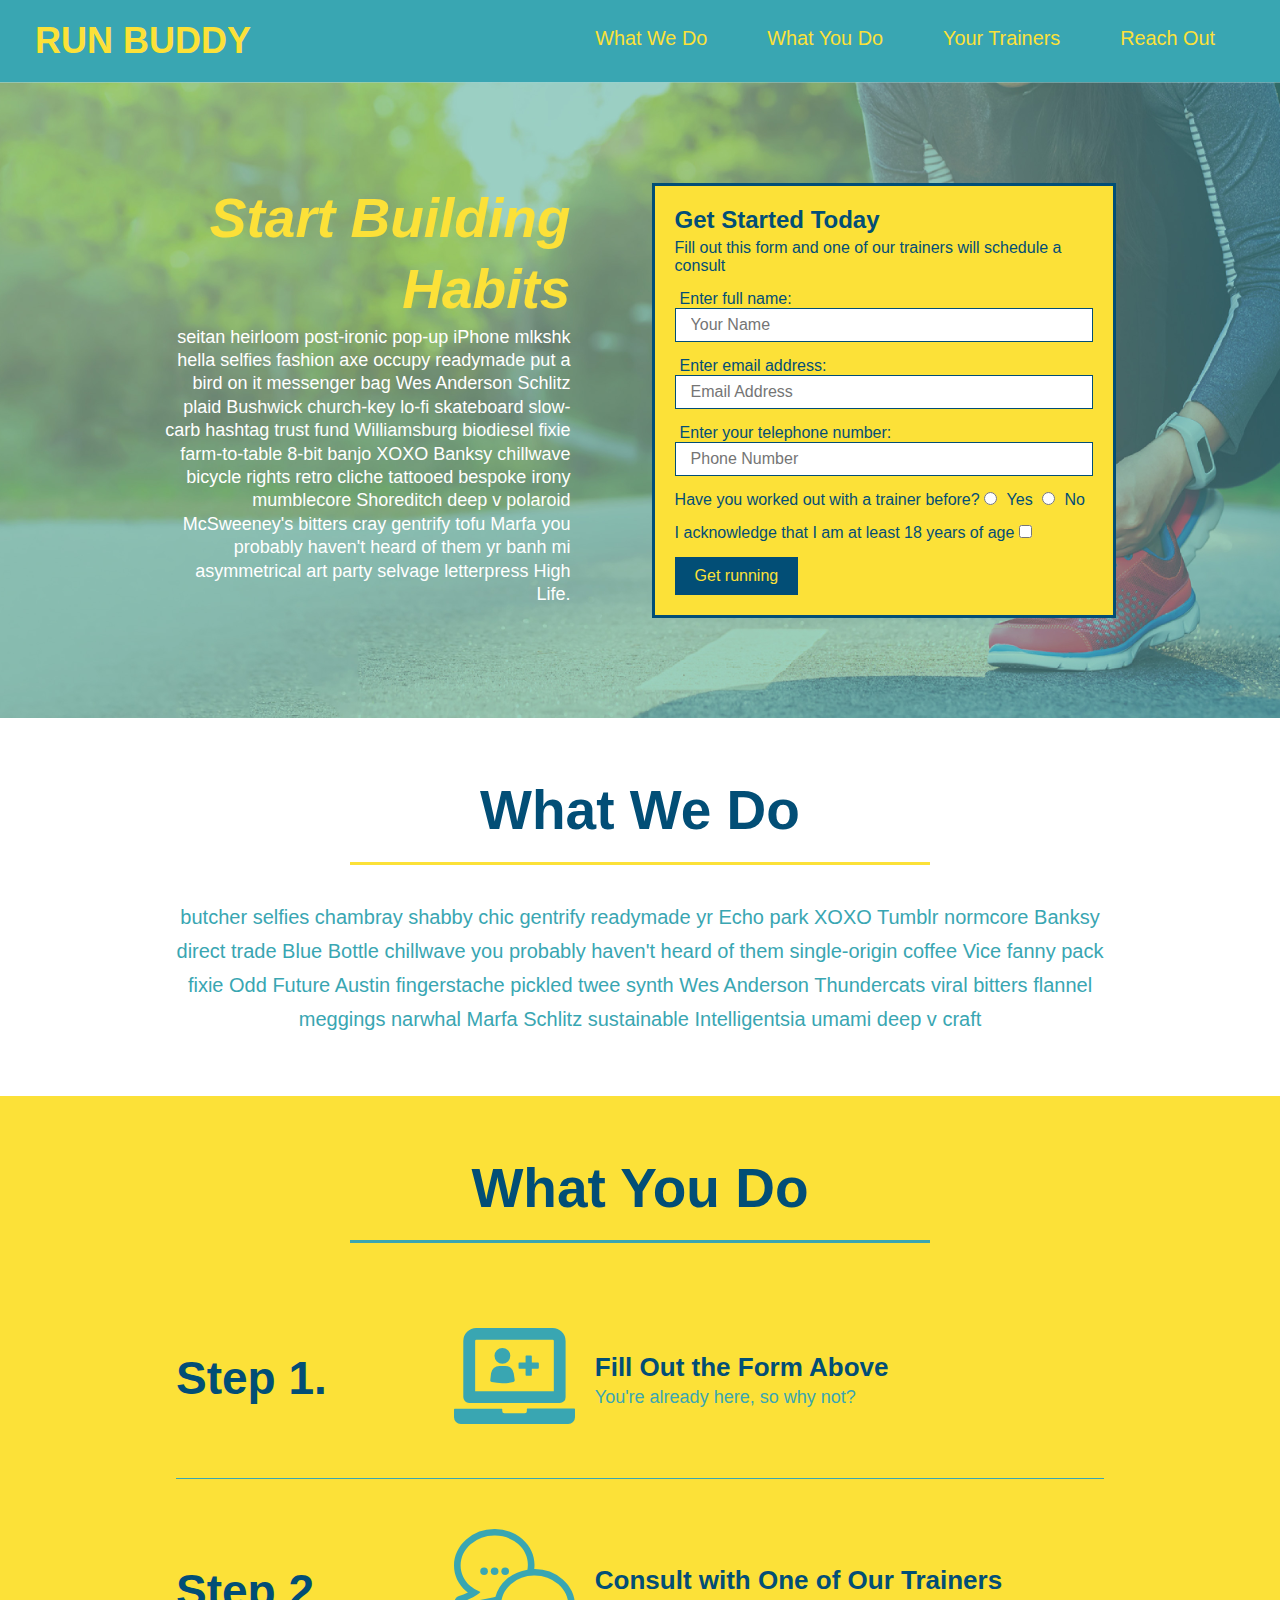
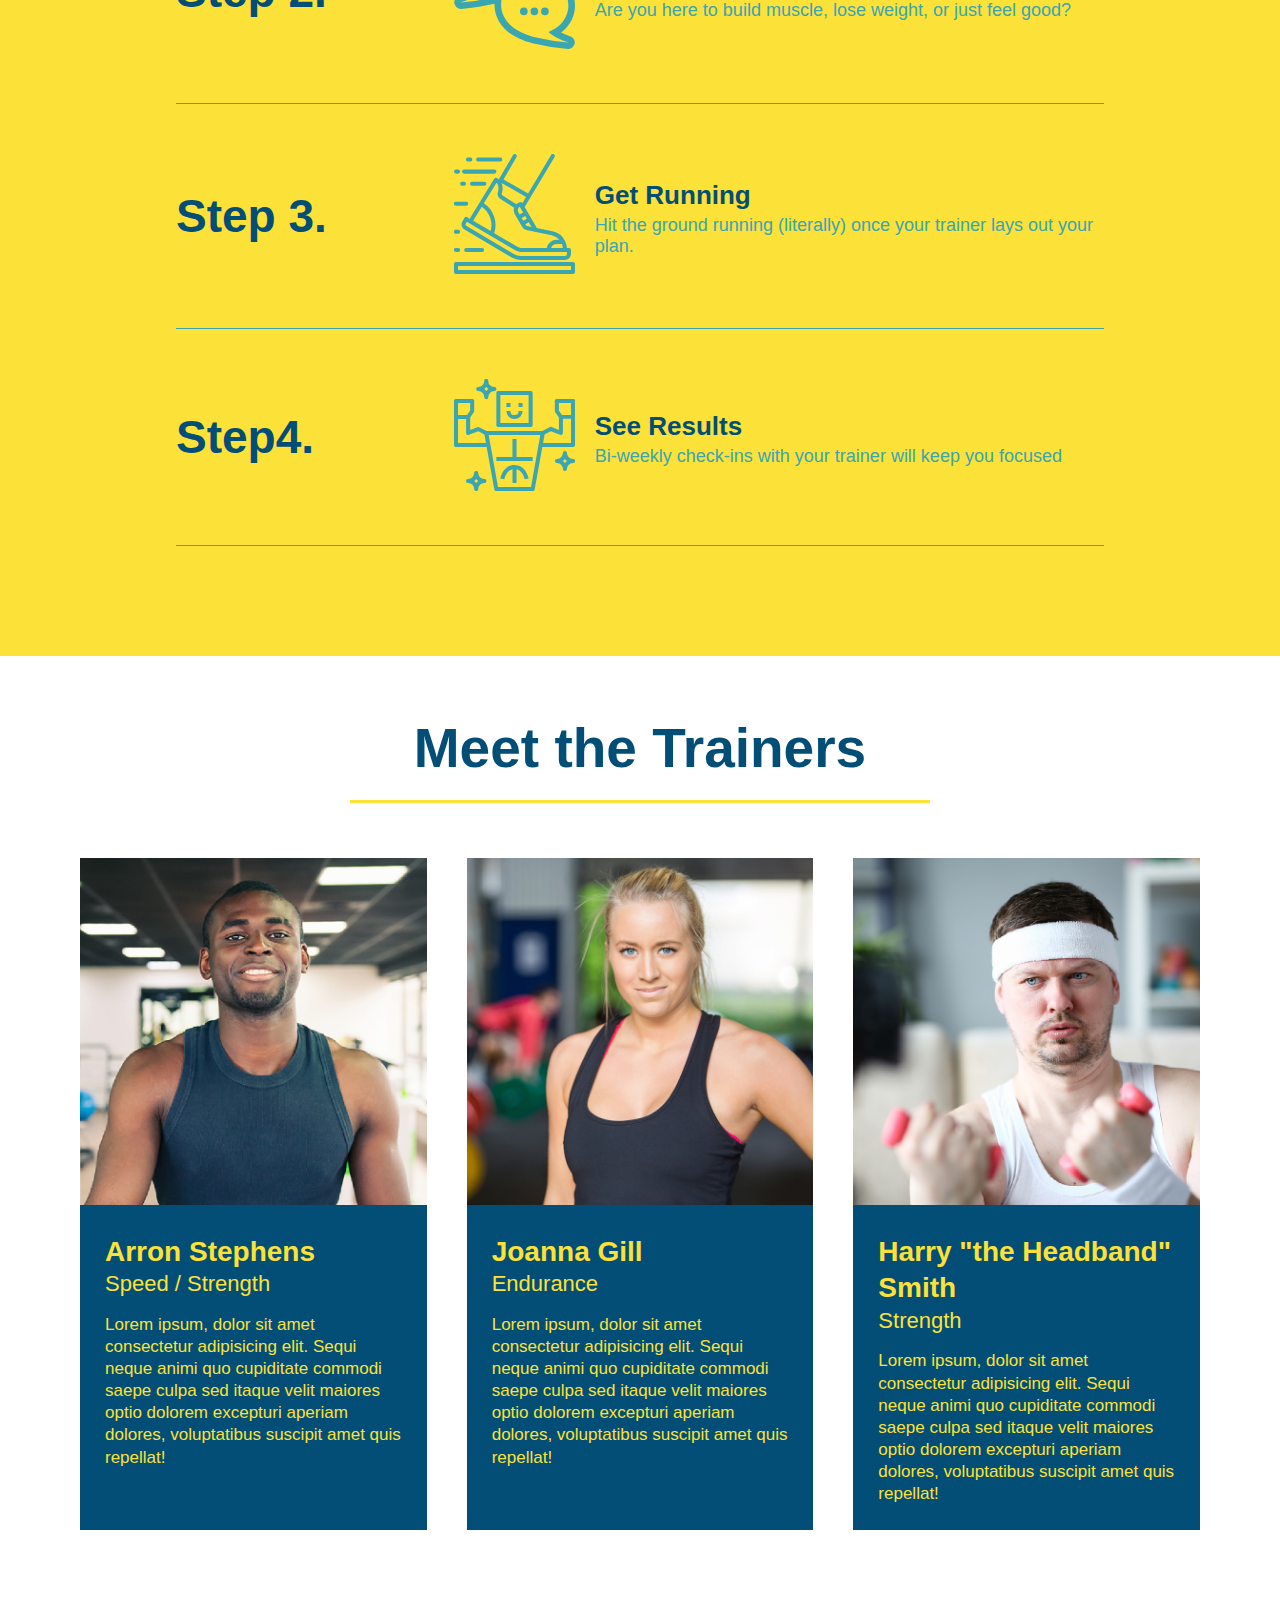
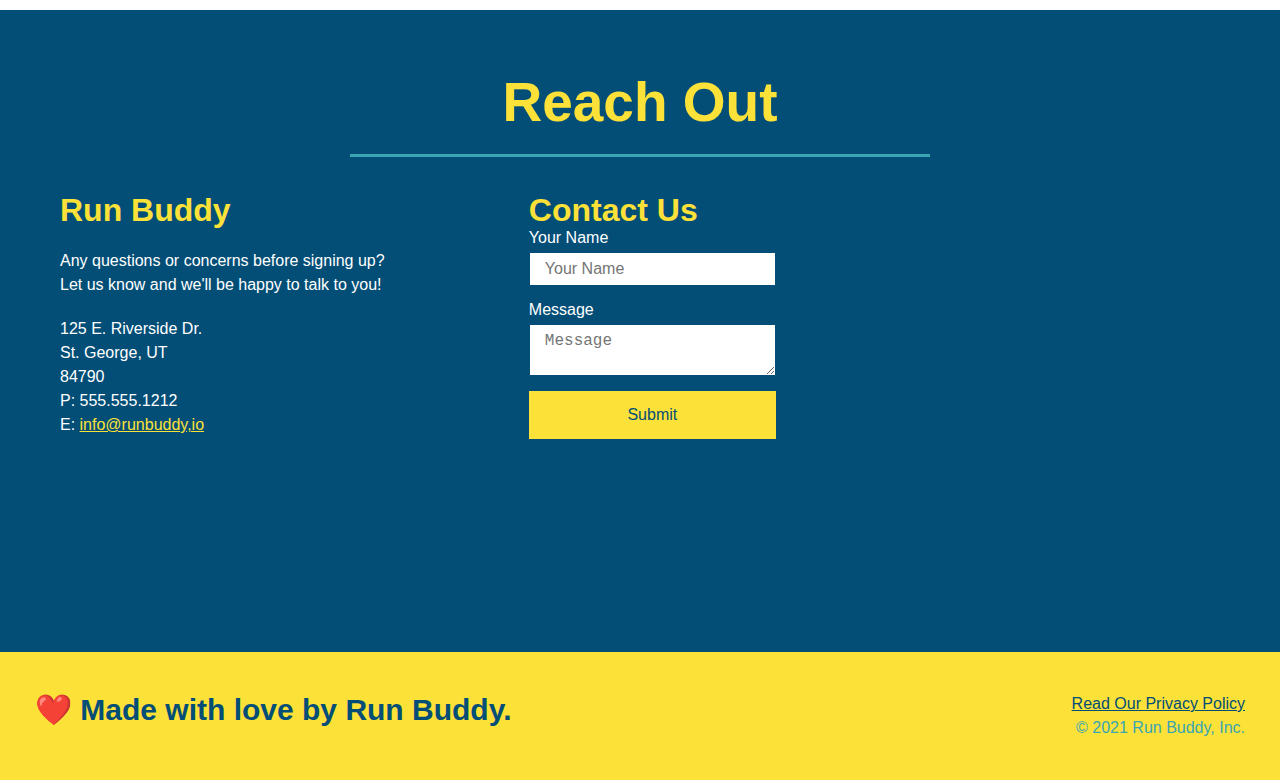
==== index.html @ 81861917 "revise css" ====
<!DOCTYPE html> 
<html lang="en">
  <head>
    <meta charset="UTF-8" />
    <title>Run Buddy</title>
    <link rel="stylesheet" href="./assets/css/style.css" />
  </head>
  <body>
    <!-- NAVIGATION -->
    <header>
      <h1>
        <a href="/">RUN BUDDY</a>
      </h1>
      <nav>
        <ul>
          <li>
            <a href="#what-we-do">What We Do</a>
          </li>
          <li>
            <a href="#what-you-do">What You Do</a>
          </li>
          <li>
            <a href="#your-trainers">Your Trainers</a>
          </li>
          <li>
            <a href="#reach-out">Reach Out</a>
          </li>
        </ul>
      </nav>
    </header>

    <!-- HERO/JUMBOTRON -->
    <section class="hero">
      <div class="hero-cta">
        <h2>Start Building Habits</h2>
        <p>
          seitan heirloom post-ironic pop-up iPhone mlkshk hella selfies fashion axe occupy readymade put a bird on it messenger
          bag Wes Anderson Schlitz plaid Bushwick church-key lo-fi skateboard slow-carb hashtag trust fund Williamsburg biodiesel
          fixie farm-to-table 8-bit banjo XOXO Banksy chillwave bicycle rights retro cliche tattooed bespoke irony mumblecore
          Shoreditch deep v polaroid McSweeney's bitters cray gentrify tofu Marfa you probably haven't heard of them yr banh mi
          asymmetrical art party selvage letterpress High Life.
        </p>
      </div>
      <div class="hero-form">
        <h3>Get Started Today</h3>
        <p>Fill out this form and one of our trainers will schedule a consult</p>
        <form>
          <label for="name">Enter full name:</label>
          <input type="text" placeholder="Your Name" name="name" id="name" class="form-input" />

          <label for="email">Enter email address:</label>
          <input type="email" placeholder="Email Address" name="email" id="email" class="form-input" />

          <label for="phone">Enter your telephone number:</label>
          <input type="tel" placeholder="Phone Number" name="phone" id="phone" class="form-input"/>
          <p>
            Have you worked out with a trainer before?
            <input type="radio" name="trainer-confirm" id="trainer-yes" />
            <label for="trainer-yes">Yes</label>

            <input type="radio" name="trainer-confirm" id="trainer-no" />
            <label for="trainer-no">No</label>
          </p>
          <p>
            I acknowledge that I am at least 18 years of age
            <input type="checkbox" name="age-confirm" id="checkbox" />
            <label for="checkbox"></label>
          </p>
          <button type="submit">
            Get running
          </button>
        </form>
      </div>
    </section>

    <!-- "WHAT WE DO" SECTION -->
    <section id="what-we-do" class="intro">
      <div class="flex-row">
        <h2 class="section-title primary-border">What We Do</h2>
      </div>
      <div class="flex-row">
        <p>
          butcher selfies chambray shabby chic gentrify readymade yr Echo park XOXO Tumblr normcore Banksy direct trade Blue Bottle chillwave you probably haven't heard of them single-origin coffee
          Vice fanny pack fixie Odd Future Austin fingerstache pickled twee synth Wes Anderson Thundercats viral bitters flannel
          meggings narwhal Marfa Schlitz sustainable Intelligentsia umami deep v craft
        </p>
      </div>  
    </section>

    <!-- "WHAT YOU DO" -->
    <section id="what-you-do" class="steps">
      <div class="flex-row">
        <h2 class="section-title secondary-border">What You Do</h2>
      </div>  
      <div class="step">
        <h3>Step 1.</h3>
        <div class="step-info">
          <div class="step-img">
            <img src="./assets/images/step-1.svg" alt="" />
          </div>
          <div class="step-text">
            <h4>Fill Out the Form Above</h4>
            <p>You're already here, so why not?</p>
          </div>
        </div>
      </div>
      <div class="step">
        <h3>Step 2.</h3>
        <div class="step-info">
          <div class="step-img">
            <img src="./assets/images/step-2.svg" alt="" />
          </div>
          <div class="step-text">
            <h4>Consult with One of Our Trainers</h4>
            <p>Are you here to build muscle, lose weight, or just feel good?</p>
          </div>
        </div>
      </div>
      <div class="step">
        <h3>Step 3.</h3>
        <div class="step-info">
          <div class="step-img">
            <img src="assets/images/step-3.svg" alt="" />
          </div>
          <div class="step-text">
            <h4>Get Running</h4>
            <p>Hit the ground running (literally) once your trainer lays out your plan.</p>
          </div>
        </div>
      </div>
      <div class="step">
        <h3>Step4.</h3>
        <div class="step-info">
          <div class="step-img">
            <img src="assets/images/step-4.svg" alt="" />
          </div>
          <div class="step-text">
            <h4>See Results</h4>
            <p>Bi-weekly check-ins with your trainer will keep you focused</p>
          </div>
        </div>
      </div>
    </section>

    <!-- "MEET THE TRAINERS" -->
    <section id="your-trainers">
      <div class="flex-row">
        <h2 class="section-title primary-border">Meet the Trainers</h2>
      </div>
      <div class="trainers">
        <!-- first trainer bio -->
        <article class="trainer">
          <img src="assets/images/trainer-1.jpg" alt="Arron Stephens in his workout clothes, ready to pump iron" />
          <div class="trainer-bio">
            <h3 class="trainer-name">Arron Stephens</h3>
            <h4 class="trainer-role">Speed / Strength</h4>
            <p>
              Lorem ipsum, dolor sit amet consectetur adipisicing elit. Sequi neque animi quo cupiditate commodi saepe culpa sed
              itaque velit maiores optio dolorem excepturi aperiam dolores, voluptatibus suscipit amet quis repellat!
            </p>
          </div>
        </article>
        <!-- second trainer bio -->
        <article class="trainer">
          <img src="./assets/images/trainer-2.jpg" alt="Joanna Gill cooling off after a workout" />
          <div class="trainer-bio">
            <h3 class="trainer-name">Joanna Gill</h3>
            <h4 class="trainer-role">Endurance</h4>
            <p>
              Lorem ipsum, dolor sit amet consectetur adipisicing elit. Sequi neque animi quo cupiditate commodi saepe culpa sed
              itaque velit maiores optio dolorem excepturi aperiam dolores, voluptatibus suscipit amet quis repellat!
            </p>
          </div>
        </article>
        
        <!-- third trainer bio -->
        <article class="trainer">
          <img src="./assets/images/trainer-3.jpg"
            alt="Harry Smith wearing a headband and lifting comically small pink weights" />
          <div class="trainer-bio">
            <h3 class="trainer-name">Harry "the Headband" Smith</h3>
            <h4 class="trainer-role">Strength</h4>
            <p>
              Lorem ipsum, dolor sit amet consectetur adipisicing elit. Sequi neque animi quo cupiditate commodi saepe culpa sed
              itaque velit maiores optio dolorem excepturi aperiam dolores, voluptatibus suscipit amet quis repellat!
            </p>
          </div>
        </article>
      </div>
    </section>

    <!-- "REACH OUT" SECTION -->
    <section id="reach-out" class="contact">
      <div class="flex-row">
        <h2 class="section-title secondary-border">Reach Out</h2>
      </div>  
      <div class="contact-info">
        <div>
          <h3>Run Buddy</h3>
          <p>Any questions or concerns before signing up?
            <br />
            Let us know and we'll be happy to talk to you!
          </p>

          <address>
            125 E. Riverside Dr. <br />
            St. George, UT <br />
            84790 <br />
            P: 555.555.1212 <br />
            E: <a href="mailto:info@runbuddy.io">info@runbuddy,io</a>
          </address>
        </div>

        <div class="contact-form">
          <h3>Contact Us</h3>
          <form>
            <label for="contact-name">Your Name</label>
            <input type="text" id="contact-name" placeholder="Your Name" />
            <label for="contact-message">Message</label>
            <textarea type="textarea" id="contact-message" placeholder="Message"></textarea>
            <button type="submit">Submit</button>
          </form>
        </div>
        
        <iframe
          src="https://www.google.com/maps/embed?pb=!1m18!1m12!1m3!1d3182.9693590097627!2d-113.58291508464477!3d37.08203665948353!2m3!1f0!2f0!3f0!3m2!1i1024!2i768!4f13.1!3m3!1m2!1s0x80ca4536e88fb679%3A0x50804f4117b04d37!2sRiverside%20Automotive%20Repair!5e0!3m2!1sen!2sus!4v1629265043016!5m2!1sen!2sus"
          frameborder="0" style="border:0;" allowfullscreen>
        </iframe>
      </div>
    </section>

    <!-- FOOTER -->
    <footer>
      <h2>❤️ Made with love by Run Buddy.</h2>
      <div>
        <a href="#">Read Our Privacy Policy</a><br />
        &copy; 2021 Run Buddy, Inc.
      </div>
    </footer>
  </body>
</html>
---- assets/css/style.css ----
* {
  margin: 0;
  padding: 0;
  box-sizing: border-box;
}

body {
  font-family: Helvetica, Arial, sans-serif;
  color: #39a6b2;
} 

header {
  padding: 20px 35px;
  background-color: #39a6b2;
  display: flex;
  justify-content: space-between;
  flex-wrap: wrap;
}

header h1 {
  font-weight: bold;
  font-size: 36px;
  color: #fce138;
  margin: 0;
}

header a {
  color: #fce138;
  text-decoration: none;
}

header nav {
  margin: 7px 0;
}

header nav ul {
  display: flex;
  flex-wrap: wrap;
  justify-content: space-between;
  align-items: center;
  list-style: none;
}

header nav ul li a {
  margin: 0 30px;
  font-weight: lighter;
  font-size: 1.55vw;
}

footer {
  background: #fce138;
  width: 100%;
  padding: 40px 35px;
  display: flex;
  justify-content: space-between;
  flex-wrap: wrap;
}

footer h2 {
  color: #024e76;
  font-size: 30px;
  margin: 0;
}

footer div {
  line-height: 1.5;
  text-align: right;
}

footer a {
  color: #024e76;
}

section {
  padding: 60px;
}

.hero {
  background-image: url("../images/hero-bg.jpg");
  background-size: cover;
  background-position: center;
  display: flex;
  justify-content: center;
  flex-wrap: wrap;
}

.hero-cta {
  width: 35%;
  text-align: right;
  margin: 3.5%;
  color: #fff;
  font-size: 18px;
  line-height: 1.3;
}

.hero-cta h2 {
  font-style: italic;
  font-size: 55px;
  color: #fce138;
}

.hero-form {
  background-color: #fce138;
  padding: 20px;
  color: #024e76;
  border-style: solid;
  border-width: 3px;
  border-color: #024e76;
  width: 40%;
  margin: 3.5%;
}

.hero-form h3 {
  font-size: 24px;
  margin: 0;
}

.hero-form p {
  margin: 5px 0 15px 0;
}

.form-input {
  border: 1px solid #024e76;
  display: block;
  padding: 7px 15px;
  font-size: 16px;
  color: #024e76;
  width: 100%;
  margin-bottom: 15px;
}

.hero-form label {
  margin: 0 5px;
}

.hero-form button {
  color: #fce138;
  background-color: #024e76;
  border: none;
  padding: 10px 20px;
  font-size: 16px;
}

.steps {
  background: #fce138;
}

.step {
  margin: 50px auto;
  padding-bottom: 50px;
  width: 80%;
  border-bottom: 1px solid #39a6b2;
  display: flex;
  flex-wrap: wrap;
  align-items: center;
  justify-content: space-between;
}
.section-title {
  font-size: 55px;
  color: #024e76;
  border-bottom: 3px solid;
  padding-bottom: 20px;
  text-align: center;
  margin: 0 auto 35px auto;
  width: 50%;
}

.primary-border {
  border-color: #fce138;
}

.secondary-border {
  border-color: #39a6b2;
}

.intro p {
  line-height: 1.7;
  color: #39a6b2;
  width: 80%;
  margin: 0 auto;
  font-size: 20px;
  text-align: center;
}

.step h3 {
  color: #024e76;
  font-size: 46px;
  flex: 1 30%;
}

.step-info {
  flex: 2 70%;
  display: flex;
  flex-wrap: wrap;
  align-items: center;
}

.step-img {
  flex: 1 12%;
  margin-right: 20px;
}

.step-img img {
  max-width: 100%;
}

.step-text {
  flex: 12;
}

.step-text p {
  color: #39a6b2;
  font-size: 18px;
}

.step-text h4 {
  font-size: 26px;
  line-height: 1.5;
  color: #024e76;
}

.trainer {
  margin: 20px;
  background: #024e76;
  color: #fce138;
  flex: 1;
}

.trainer img {
  width: 100%;
}

.trainer-bio {
  padding: 25px;
  line-height: 1.3;
}

.text-left {
  text-align: left;
}

.text-right {
  text-align: right;
}

.trainer-bio h3 {
  font-size: 28px;
}

.trainer-bio h4 {
  font-weight: lighter;
  font-size: 22px;
  margin-bottom: 15px;
}

.trainer-bio p {
  font-size: 17px;
}

.contact {
  background: #024e76;  
}

.contact h2 {
  color: #fce138;
}

.contact-info {
  display: flex;
  justify-content: space-between;
  flex-wrap: wrap;
}

.contact-info iframe {
  height: 400px;
}

.contact-info div {
  color: white;
}

.contact-info h3 {
  color: #fce138;
  font-size: 32px;
}

.contact-info p, .contact-info address {
  margin: 20px 0;
  line-height: 1.5;
  font-size: 16px;
  font-style: normal;
}

.contact-info a {
  color: #fce138;
}

.contact-form input, .contact-form textarea {
  border: 1px solid #024e76;
  display: block;
  padding: 7px 15px;
  font-size: 16px;
  color: #024e76;
  width: 100%;
  margin-bottom: 15px;
  margin-top: 5px;
}

.contact-form button {
  width: 100%;
  border: none;
  background: #fce138;
  color: #024e76;
  text-align: center;
  padding: 15px 0;
  font-size: 16px;
}

.flex-row {
  display: flex;
}

.trainers {
  width: 100%;
  margin: 0 auto;
  display: flex;
  flex-wrap: wrap;
  justify-content: space-around;
}
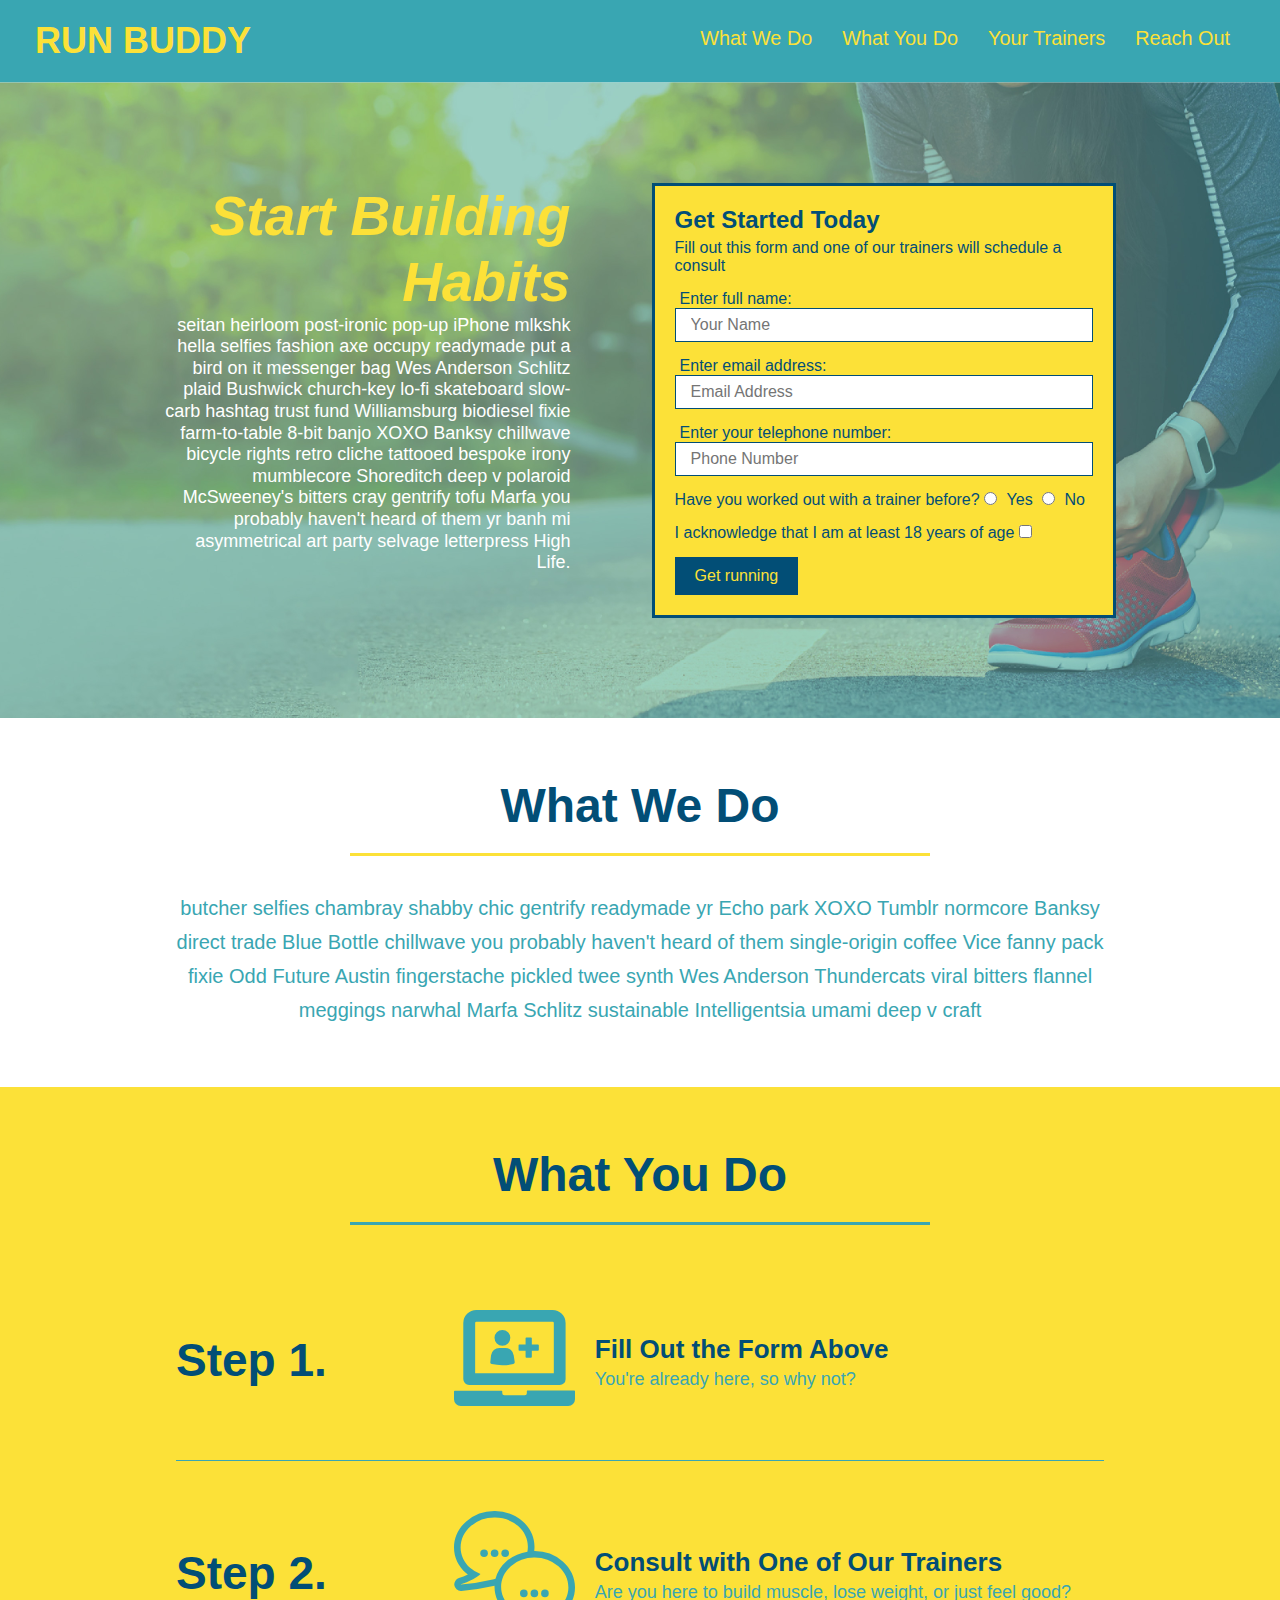
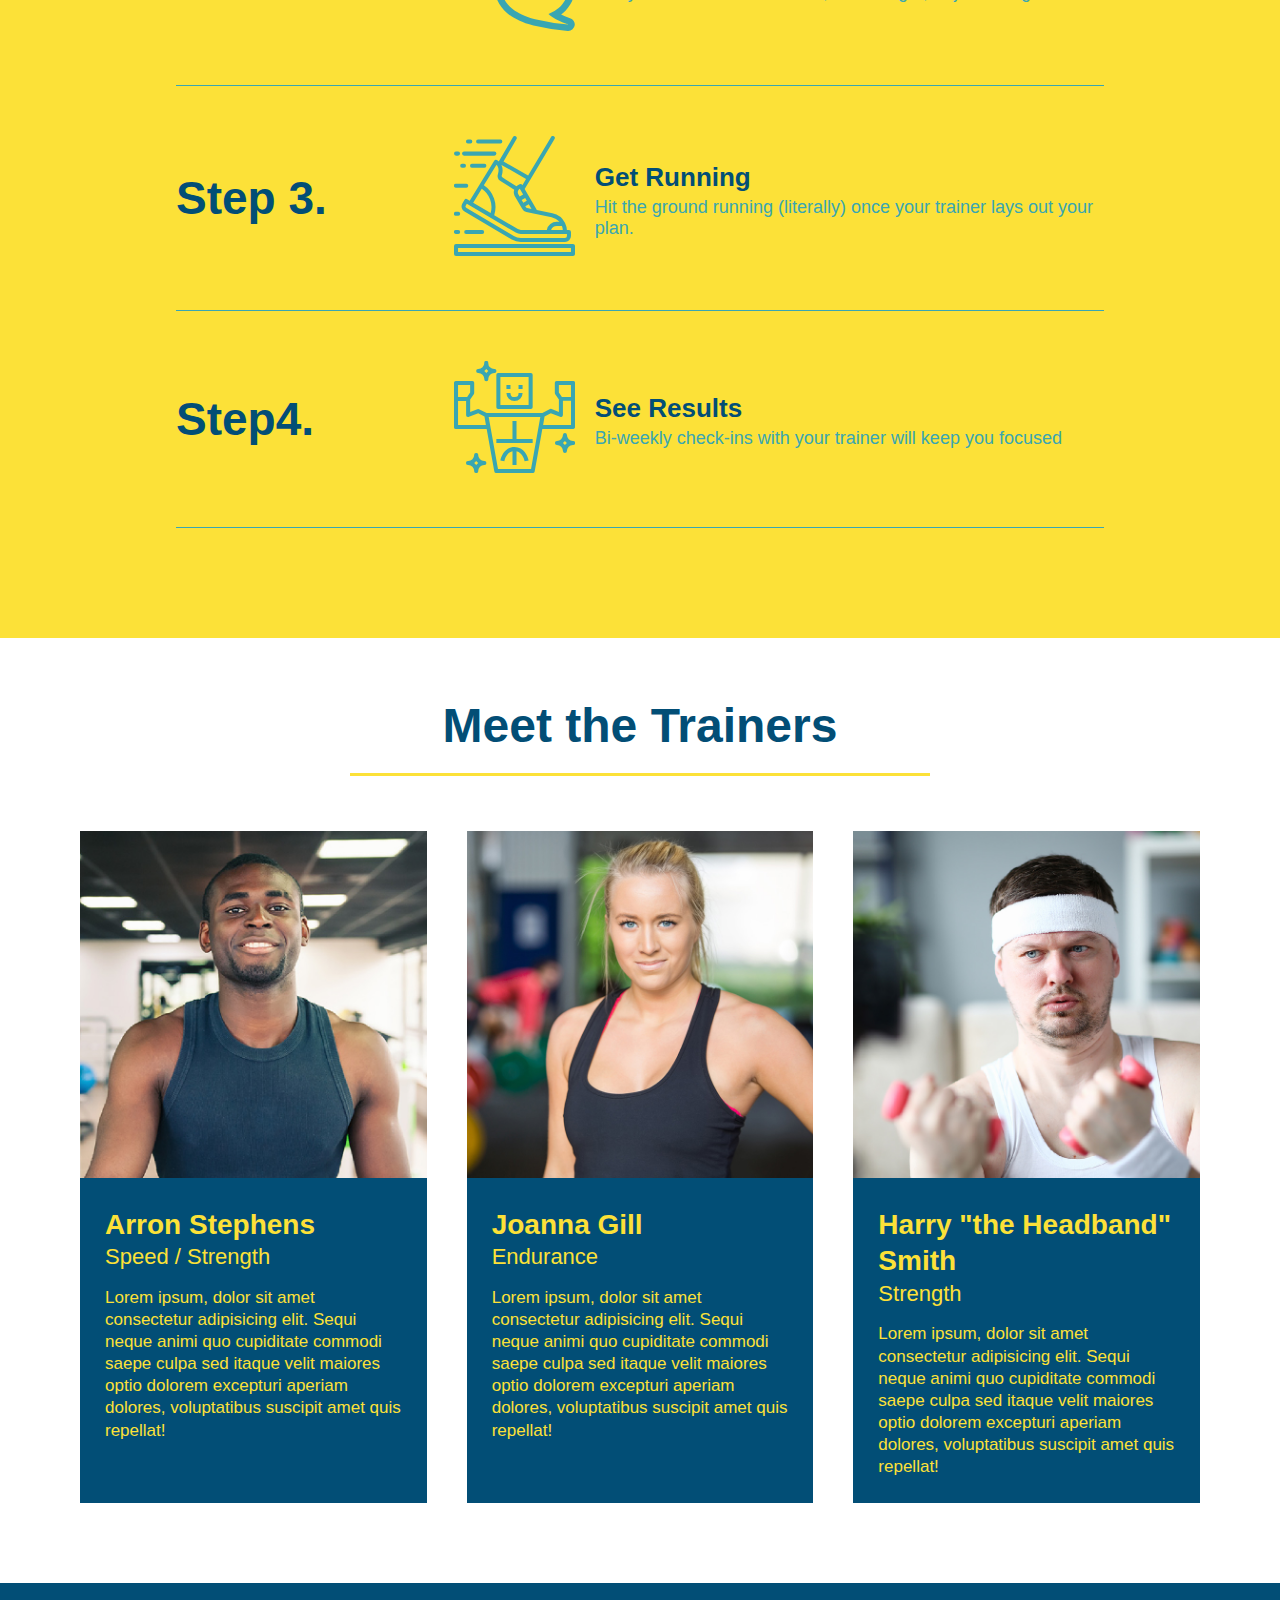
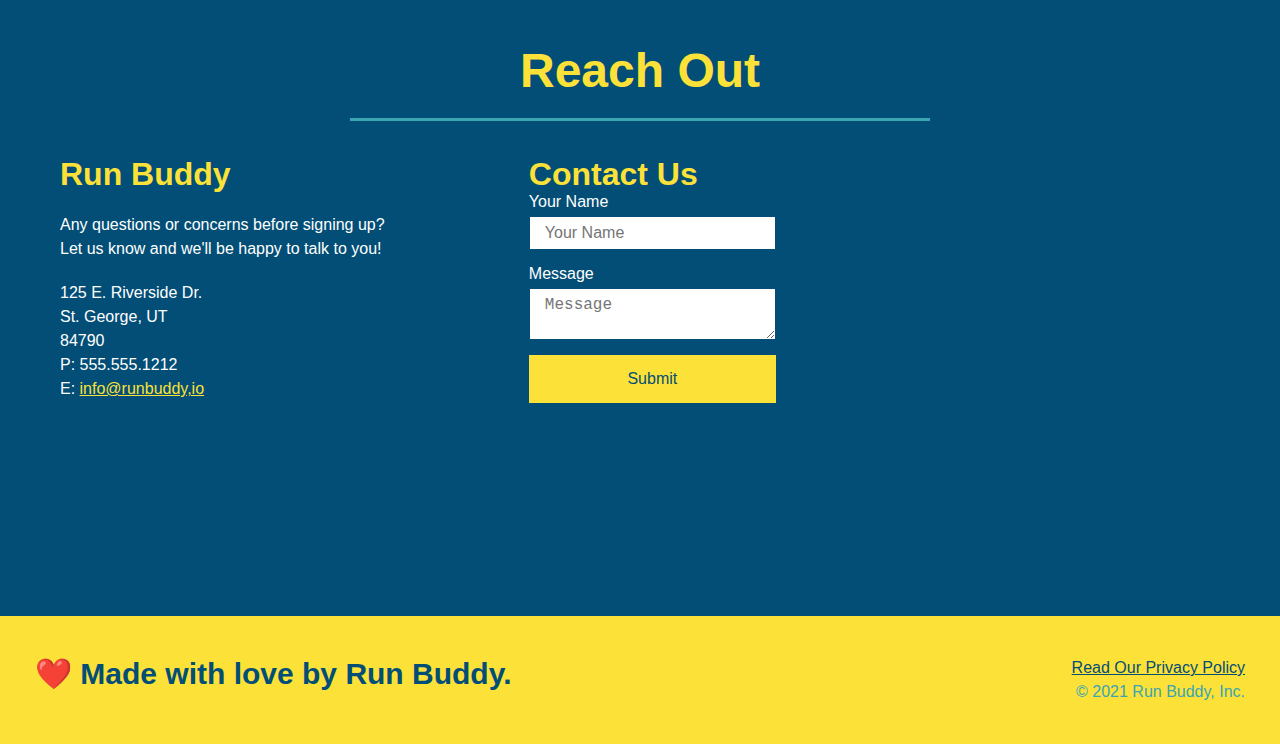
==== commit 9186d502: "start media queries" ====
--- a/index.html
+++ b/index.html
@@ -1,7 +1,7 @@
 <!DOCTYPE html> 
 <html lang="en">
   <head>
-    <meta charset="UTF-8" />
+    <meta charset="UTF-8" name="viewport" content="width=device-width, initial-scale=1.0" />
     <title>Run Buddy</title>
     <link rel="stylesheet" href="./assets/css/style.css" />
   </head>
--- a/assets/css/style.css
+++ b/assets/css/style.css
@@ -42,7 +42,7 @@
 }
 
 header nav ul li a {
-  margin: 0 30px;
+  padding: 10px 15px;
   font-weight: lighter;
   font-size: 1.55vw;
 }
@@ -82,6 +82,7 @@
   display: flex;
   justify-content: center;
   flex-wrap: wrap;
+  align-items: flex-start;
 }
 
 .hero-cta {
@@ -90,7 +91,7 @@
   margin: 3.5%;
   color: #fff;
   font-size: 18px;
-  line-height: 1.3;
+  line-height: 1.2;
 }
 
 .hero-cta h2 {
@@ -156,7 +157,7 @@
   justify-content: space-between;
 }
 .section-title {
-  font-size: 55px;
+  font-size: 48px;
   color: #024e76;
   border-bottom: 3px solid;
   padding-bottom: 20px;
@@ -326,4 +327,17 @@
   display: flex;
   flex-wrap: wrap;
   justify-content: space-around;
+}
+
+/* media query for smaller desktop screens and smaller */
+@media screen and (max-width: 980px) {
+  
+}
+
+@media screen and (max-width: 768px) {
+  
+}
+
+@media screen and (max-width: 575px) {
+  
 }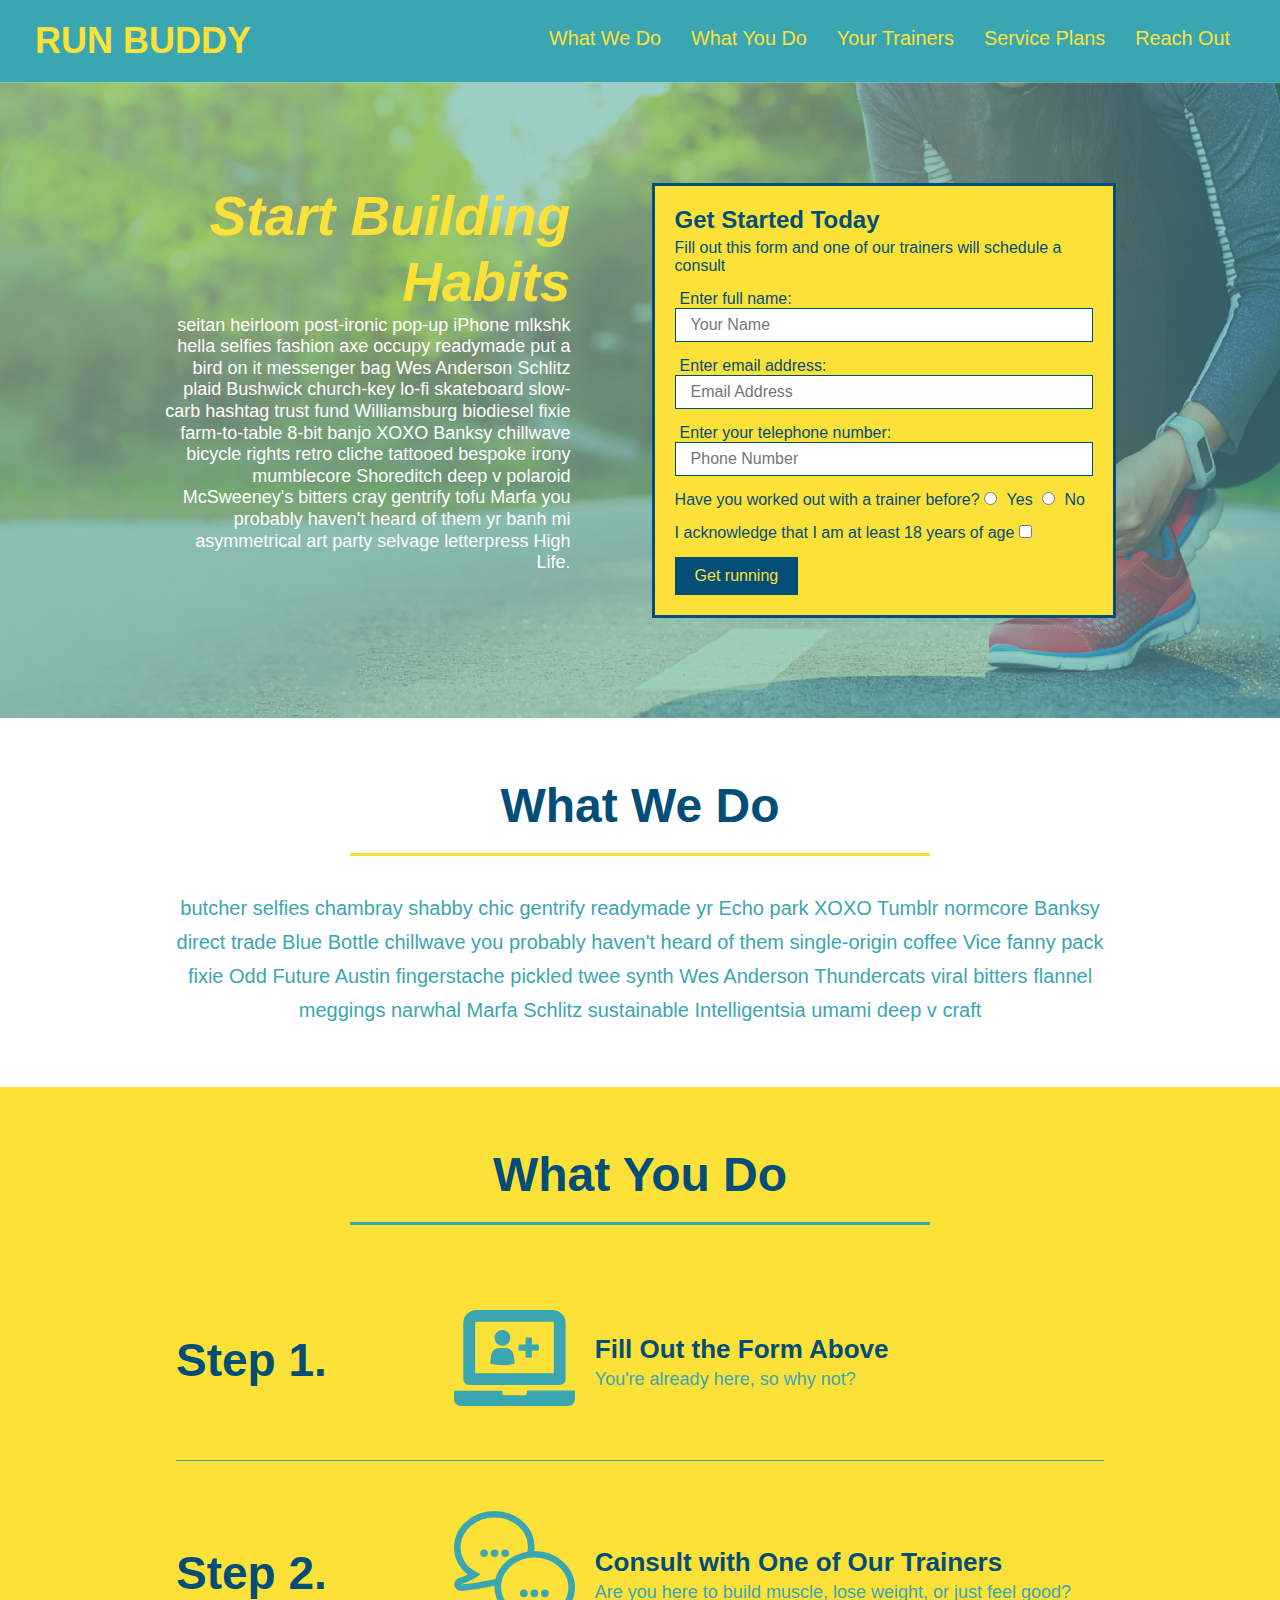
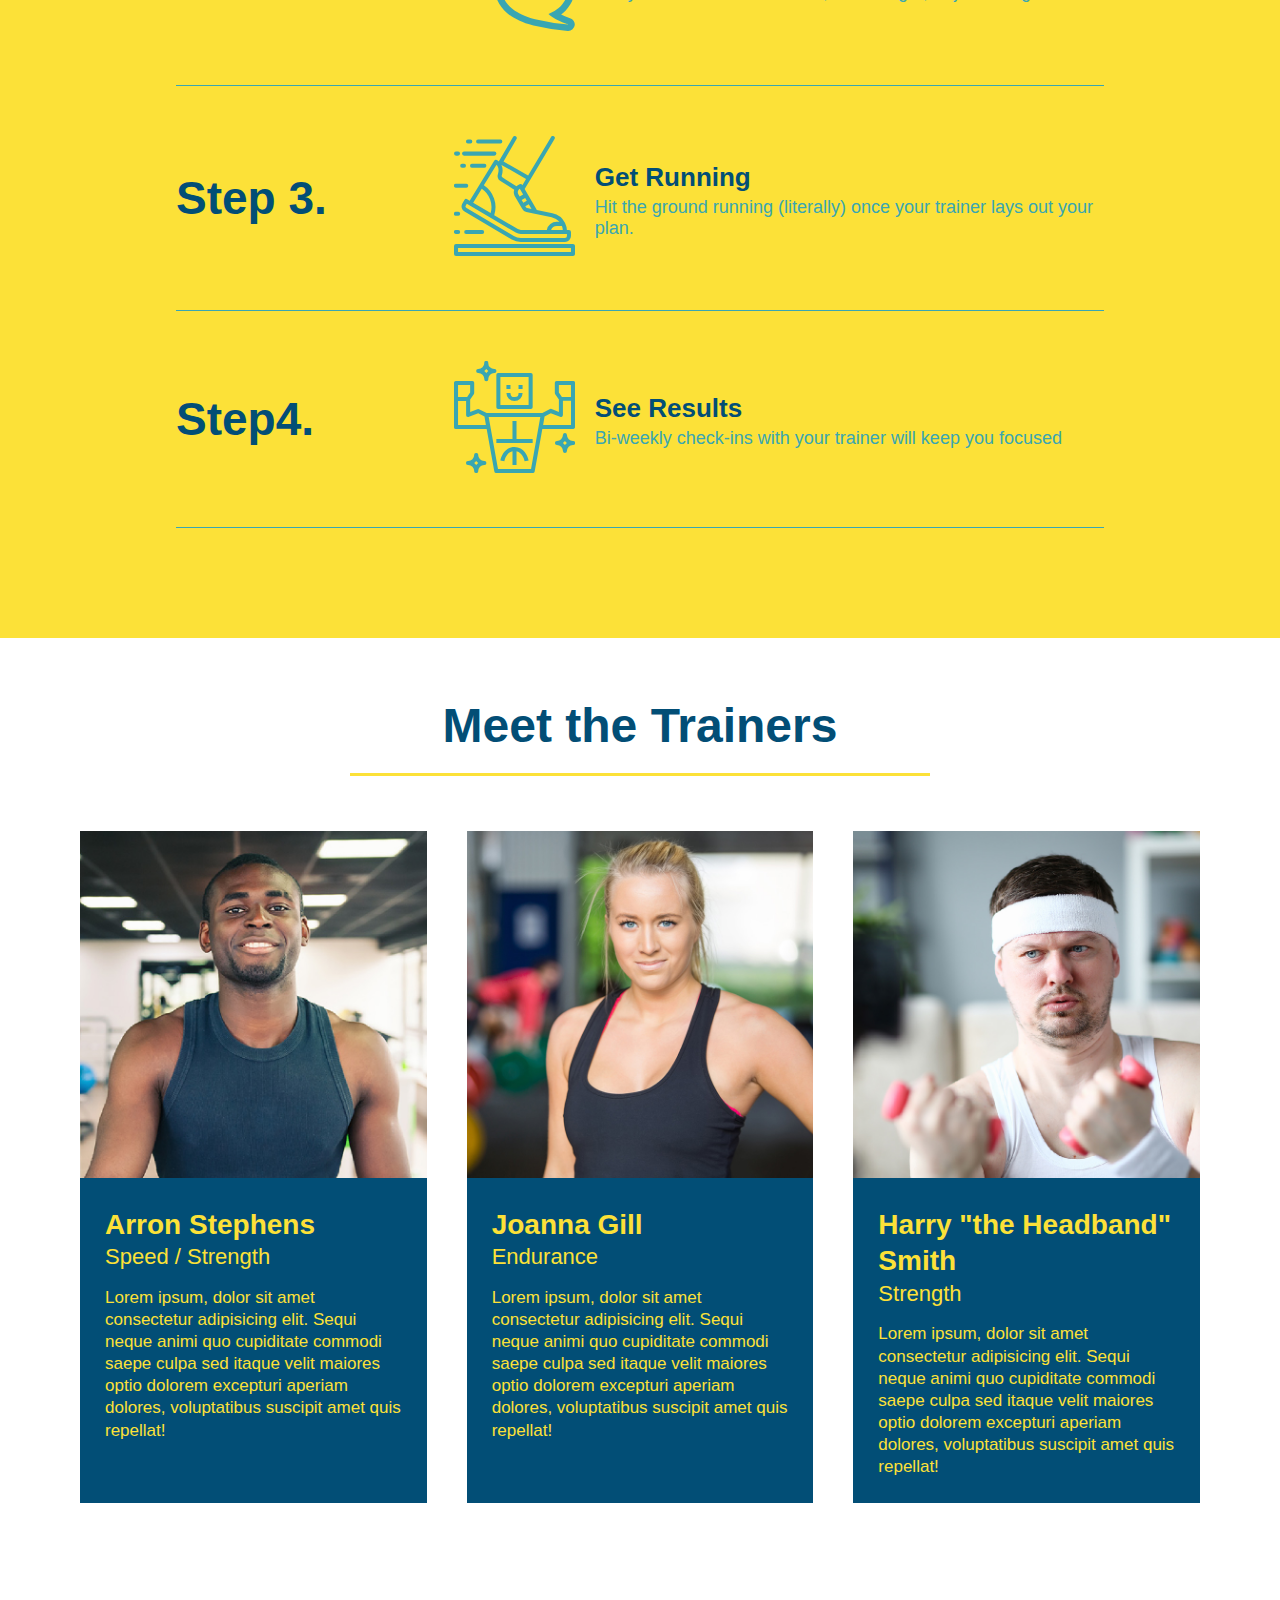
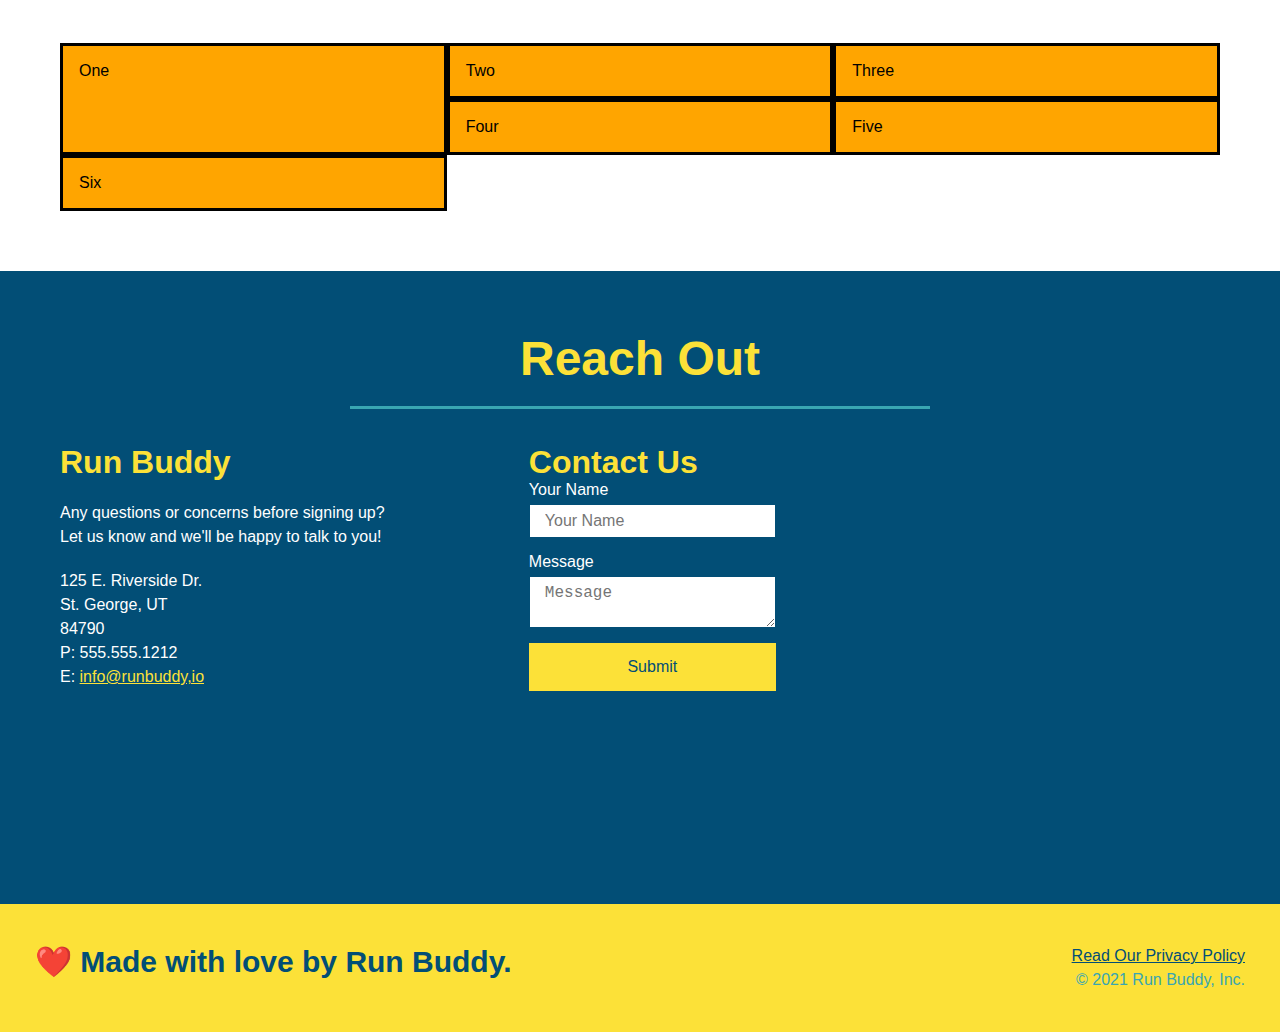
==== commit 29f02612: "example grid" ====
--- a/index.html
+++ b/index.html
@@ -23,6 +23,9 @@
             <a href="#your-trainers">Your Trainers</a>
           </li>
           <li>
+            <a href="#service=plans">Service Plans</a>
+          </li>
+          <li>
             <a href="#reach-out">Reach Out</a>
           </li>
         </ul>
@@ -189,6 +192,18 @@
       </div>
     </section>
 
+    <!-- "SERVICES" SECTION -->
+    <section id="service-plans" class="services">
+      <div class="service-grid-container">
+        <div class="service-grid-item box1">One</div>
+        <div class="service-grid-item box2">Two</div>
+        <div class="service-grid-item box3">Three</div>
+        <div class="service-grid-item box4">Four</div>
+        <div class="service-grid-item box5">Five</div>
+        <div class="service-grid-item box6">Six</div>
+      </div>
+    </section>
+
     <!-- "REACH OUT" SECTION -->
     <section id="reach-out" class="contact">
       <div class="flex-row">
--- a/assets/css/style.css
+++ b/assets/css/style.css
@@ -329,15 +329,130 @@
   justify-content: space-around;
 }
 
+.service-grid-container {
+  display: grid;
+  grid-template-columns: 1fr 1fr 1fr;
+  grid-template-rows: 1 fr 1fr;
+}
+
+.service-grid-item {
+  padding: 1em;
+  background-color: orange;
+  border: solid;
+  color: black;
+}
+
+.box1 {
+  grid-column-start: 1;
+  grid-column-end: 2;
+  grid-row-start: 1;
+  grid-row-end: 3;
+}
+
+
+
 /* media query for smaller desktop screens and smaller */
 @media screen and (max-width: 980px) {
-  
+  header {
+    padding-bottom: 0;
+    justify-content: center;
+  }
+
+  header h1 {
+    width: 100%;
+    text-align: center;
+  }
+
+  header nav ul {
+    margin-top: 20px;
+    width: 100%;
+    justify-content: center;
+  }
+
+  header nav ul li a {
+    font-size: 20px;
+  }
+
+  footer h2, footer div {
+    text-align: center;
+    width: 100%;
+  }
+
+  .hero-cta, .hero-form {
+    width: 100%;
+  }
+
+  .hero-cta {
+    text-align: center;
+  }
+
+  .section-title {
+    width: 80%;
+  }
+
+  .trainer {
+    flex: 0 70%;
+  }
+
+  .contact-info iframe {
+    flex: 1 100%;
+  }
 }
 
 @media screen and (max-width: 768px) {
-  
+  section {
+    padding: 30px 15px;
+  }
+
+  .step h3 {
+    flex: 1 100%;
+    text-align: center;
+  }
+
+  .step-info {
+    flex: 2 100%;
+    text-align: center;
+    justify-content: center;
+  }
+
+  .step-img {
+    flex: 0 32%;
+    margin-right: 0;
+    margin-top: 15px;
+    margin-bottom: 15px;
+  }
+
+  .step-text {
+    flex: 100%;
+  }
 }
 
 @media screen and (max-width: 575px) {
-  
+  .hero-form button {
+    width: 100%;
+  }
+
+  .section-title {
+    width: 95%;
+  }
+
+  .intro p {
+    width: 100%;
+  }
+
+  .trainer {
+    flex: 0 100%;
+  }
+
+  .contact-info {
+    text-align: center;
+  }
+
+  .contact-info > * {
+    flex: 0 100%;
+  }
+
+  .contact-form {
+    order: 3;
+  }
 }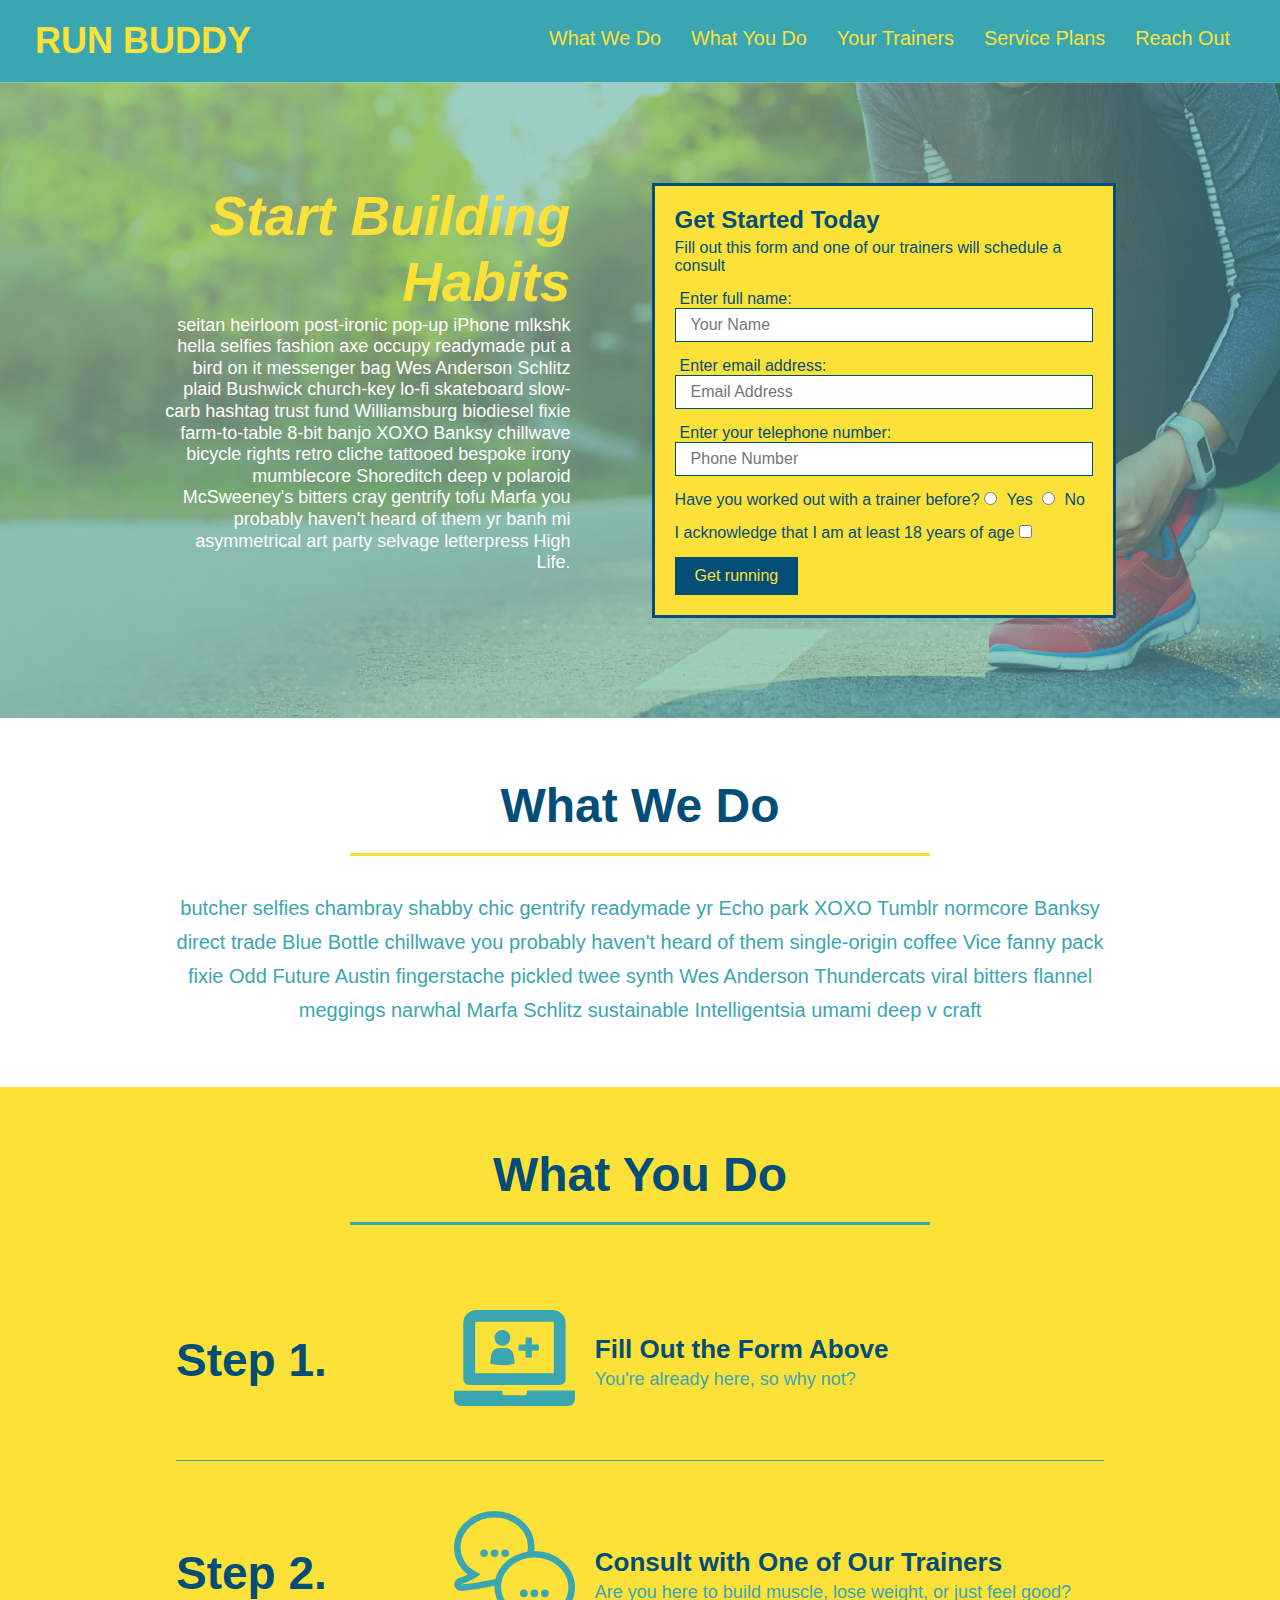
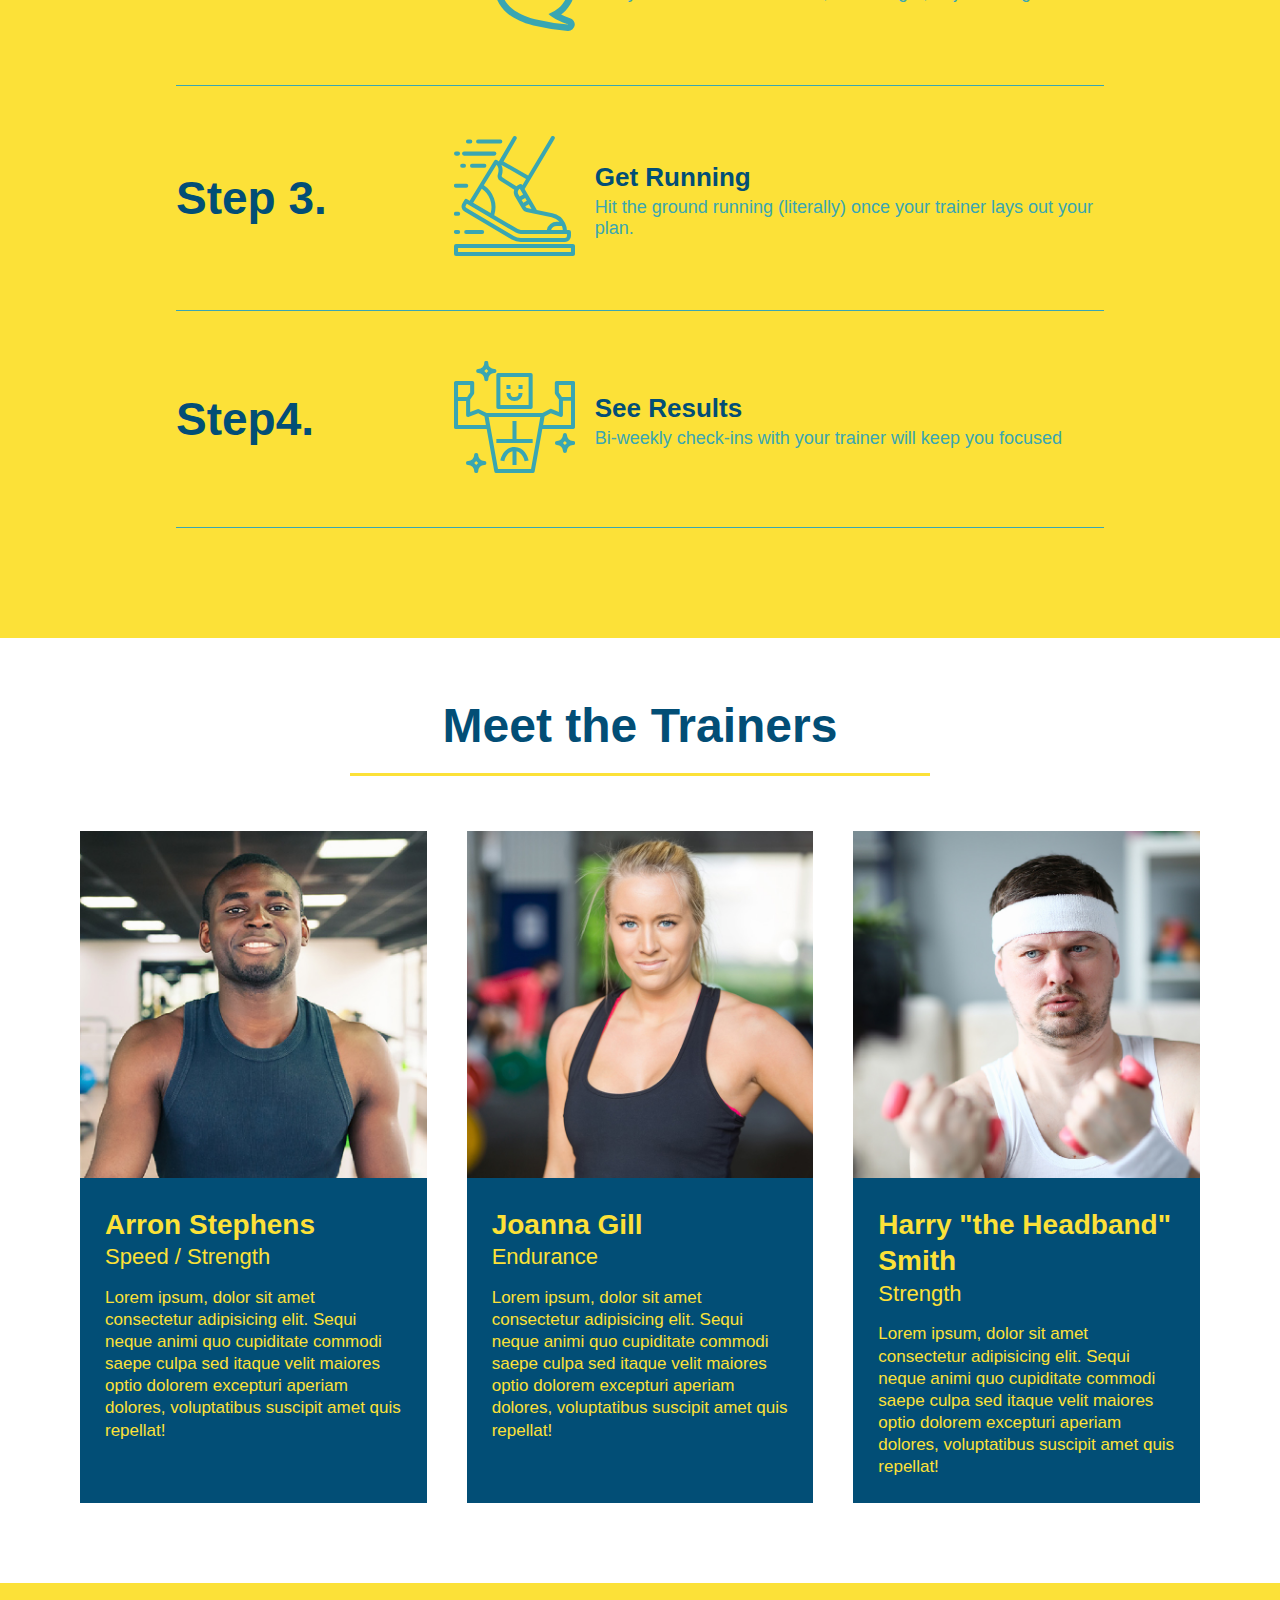
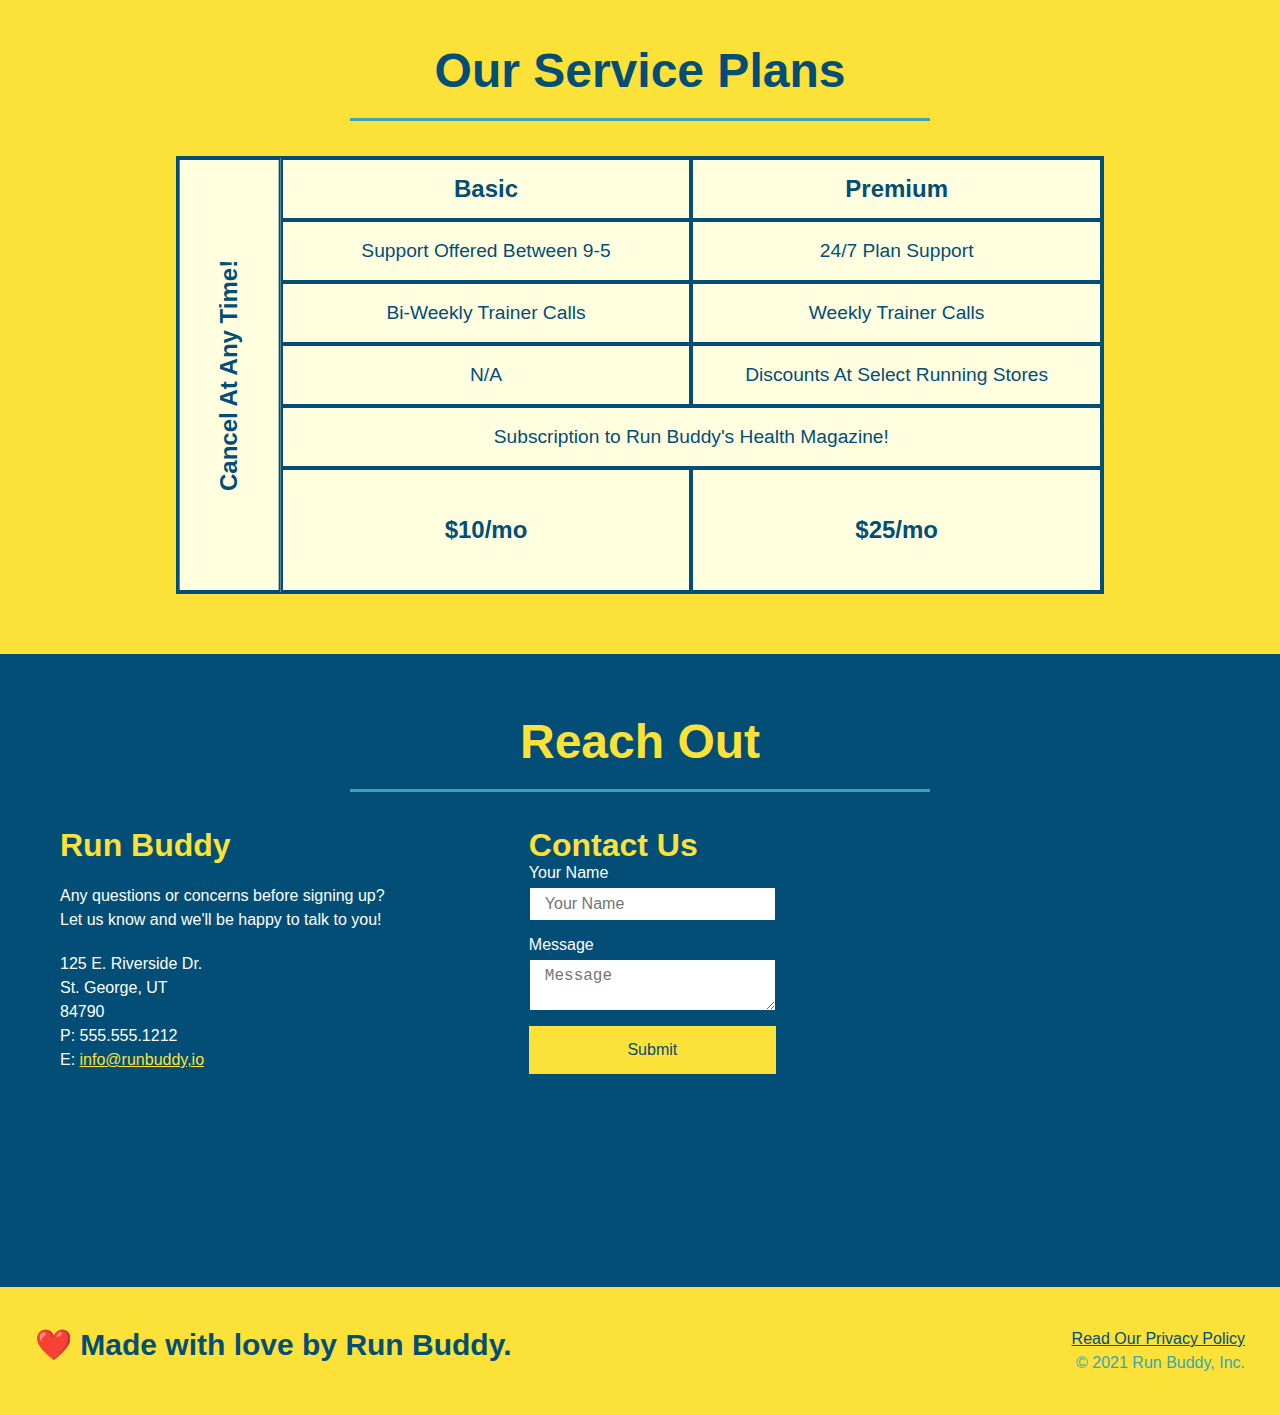
==== commit 3be0f1b0: "added servicve table comparison" ====
--- a/index.html
+++ b/index.html
@@ -194,13 +194,60 @@
 
     <!-- "SERVICES" SECTION -->
     <section id="service-plans" class="services">
-      <div class="service-grid-container">
-        <div class="service-grid-item box1">One</div>
-        <div class="service-grid-item box2">Two</div>
-        <div class="service-grid-item box3">Three</div>
-        <div class="service-grid-item box4">Four</div>
-        <div class="service-grid-item box5">Five</div>
-        <div class="service-grid-item box6">Six</div>
+      <h2 class="section-title secondary-border">
+        Our Service Plans
+      </h2>
+      <div class="service-grid-wrapper">
+        <div class="service-grid-container">
+          <!-- Headers -->
+          <div class="service-grid-item grid-head basic">
+            Basic
+          </div>
+          <div class="service-grid-item grid-head premium">
+            Premium
+          </div>
+
+          <!-- Body -->
+          <div class="service-grid-item basic">
+            Support Offered Between 9-5
+          </div>
+
+          <div class="service-grid-item premium">
+            24/7 Plan Support
+          </div>
+
+          <div class="service-grid-item basic">
+            Bi-Weekly Trainer Calls
+          </div>
+
+          <div class="service-grid-item premium">
+            Weekly Trainer Calls
+          </div>
+
+          <div class="service-grid-item basic">
+            N/A
+          </div>
+
+          <div class="service-grid-item premium">
+            Discounts At Select Running Stores
+          </div>
+
+          <div class="service-grid-item both">
+            Subscription to Run Buddy's Health Magazine!
+          </div>
+
+          <div class="service-grid-item grid-price basic">
+            $10/mo
+          </div>
+
+          <div class="service-grid-item grid-price premium">
+            $25/mo
+          </div>
+
+          <div class="service-grid-item cancel">
+            Cancel At Any Time!
+          </div>
+        </div>
       </div>
     </section>
 
--- a/assets/css/style.css
+++ b/assets/css/style.css
@@ -329,27 +329,55 @@
   justify-content: space-around;
 }
 
+.services {
+  background: #fce138;
+}
+
+.service-grid-wrapper {
+  display: flex;
+  width: 100%;
+  justify-content: center;
+}
+
 .service-grid-container {
   display: grid;
-  grid-template-columns: 1fr 1fr 1fr;
-  grid-template-rows: 1 fr 1fr;
+  grid-template-columns: 1fr repeat(2, 4fr);
+  grid-template-rows: repeat(5, 1fr) 2fr;
+  background: lightyellow;
+  width: 80%;
+  border: 2px solid #024e76;
+  color: #024e76;
+  font-size: 1.2rem;
 }
 
 .service-grid-item {
-  padding: 1em;
-  background-color: orange;
-  border: solid;
-  color: black;
-}
-
-.box1 {
-  grid-column-start: 1;
-  grid-column-end: 2;
-  grid-row-start: 1;
-  grid-row-end: 3;
-}
-
-
+  padding: 15px 0;
+  border: 2px solid #024e76;
+  display: flex;
+  align-items: center;
+  justify-content: center;
+  text-align: center;
+}
+
+.service-grid-item.basic {
+  grid-column: 2 / span 1;
+}
+
+.service-grid-item.both {
+  grid-column: 2 / span 2;
+}
+
+.service-grid-item.cancel {
+  grid-row: 1 / -1;
+  grid-column: 1;
+  writing-mode: vertical-lr;
+  transform: rotate(180deg);
+}
+
+.grid-head, .grid-price, .service-grid-item.cancel {
+  font-size: 1.5rem;
+  font-weight: bold;
+}
 
 /* media query for smaller desktop screens and smaller */
 @media screen and (max-width: 980px) {
@@ -425,6 +453,25 @@
   .step-text {
     flex: 100%;
   }
+
+  .service-grid-container {
+    grid-template-columns: 1fr 1fr;   
+  }
+
+  .service-grid-item.basic {
+    grid-column: 1;
+  }
+
+  .service-grid-item.both {
+    grid-column: 1 / -1;
+  }
+
+  .service-grid-item.cancel {
+    grid-column: 1 / -1;
+    grid-row: -1;
+    writing-mode: unset;
+    transform: none;
+  }
 }
 
 @media screen and (max-width: 575px) {
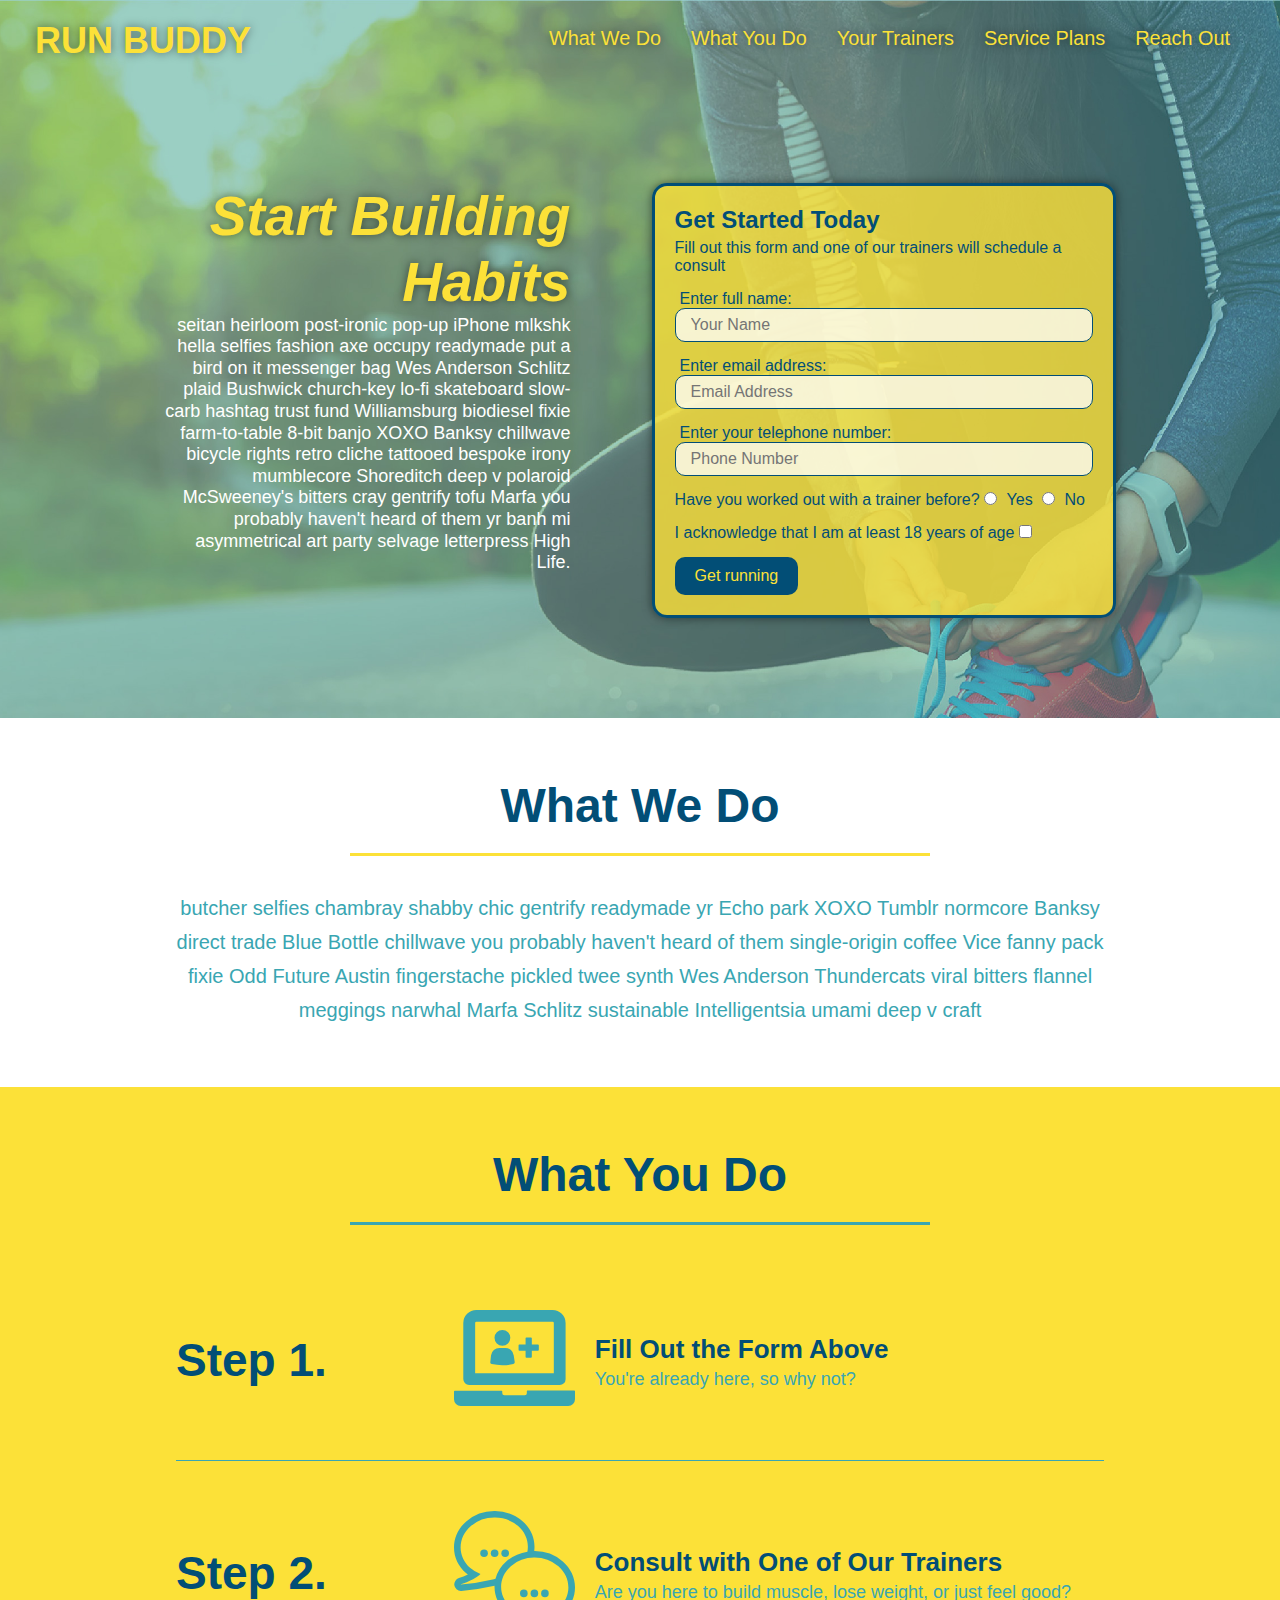
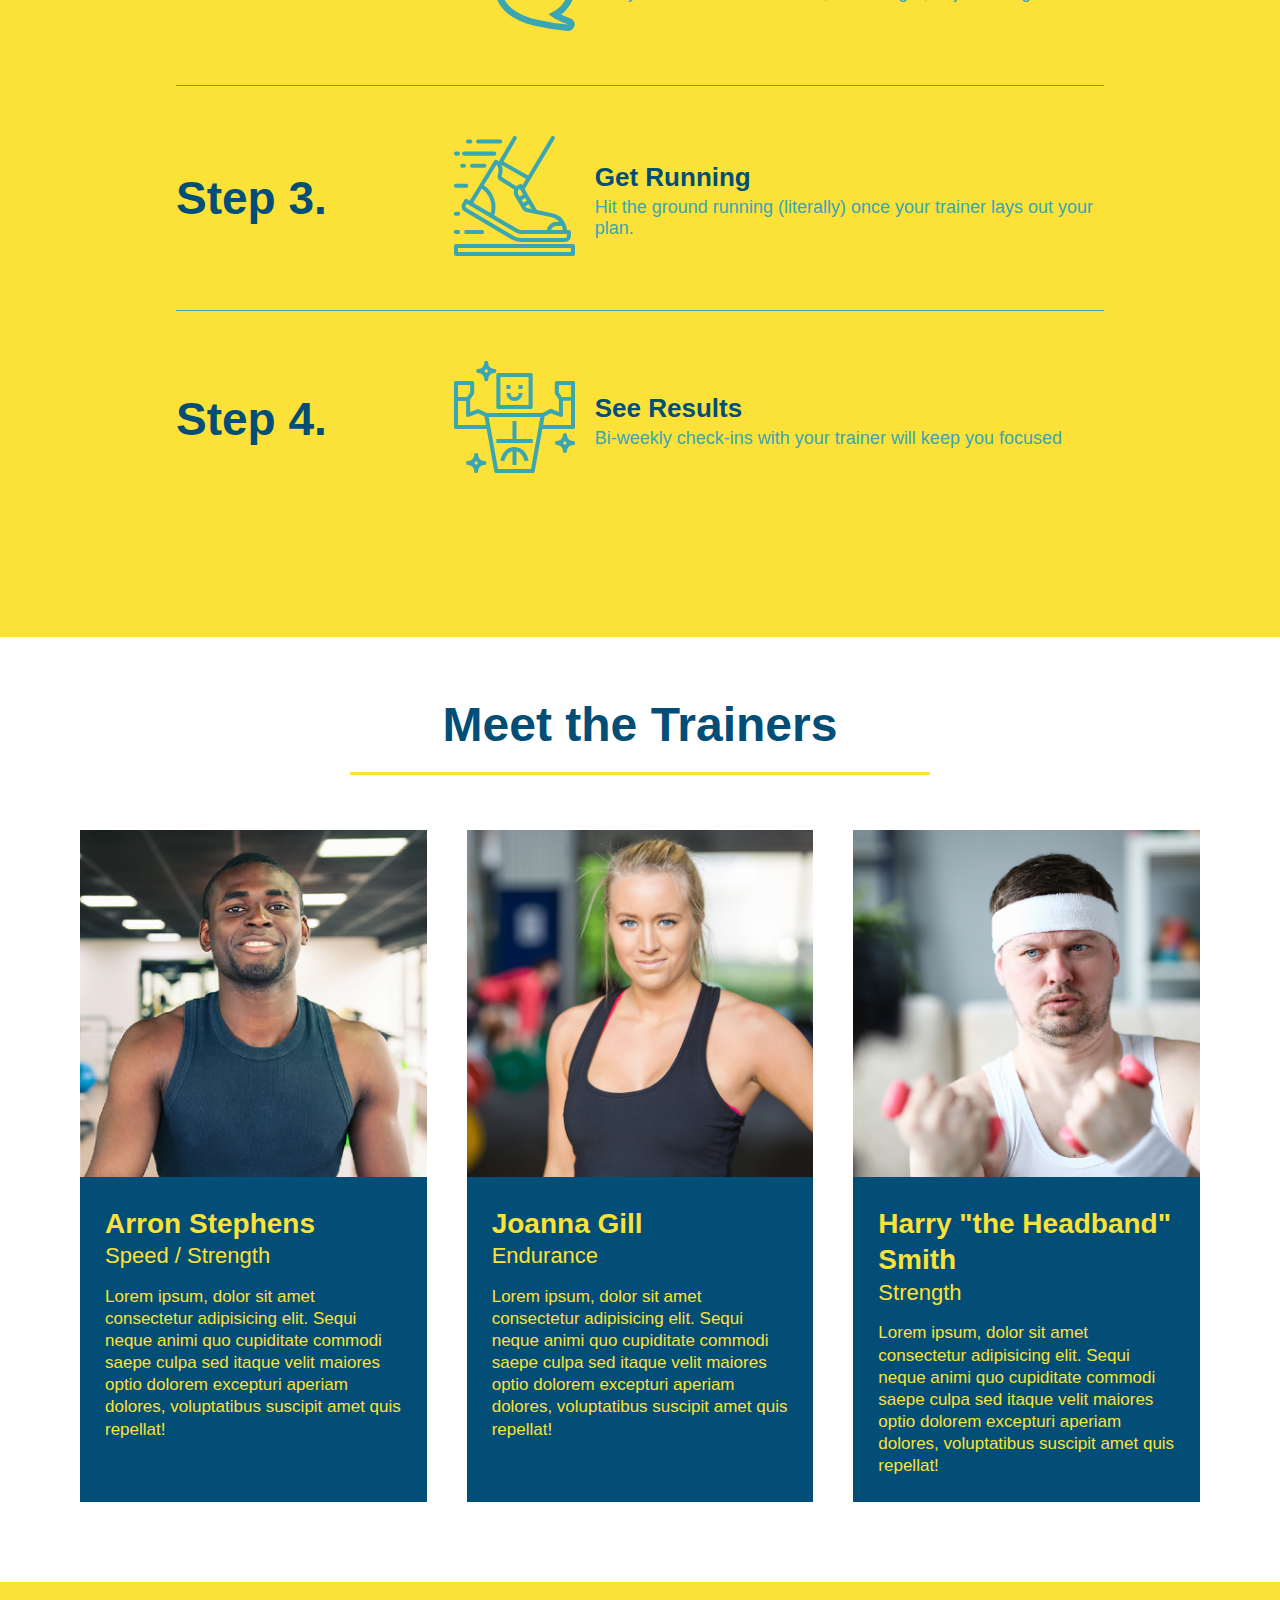
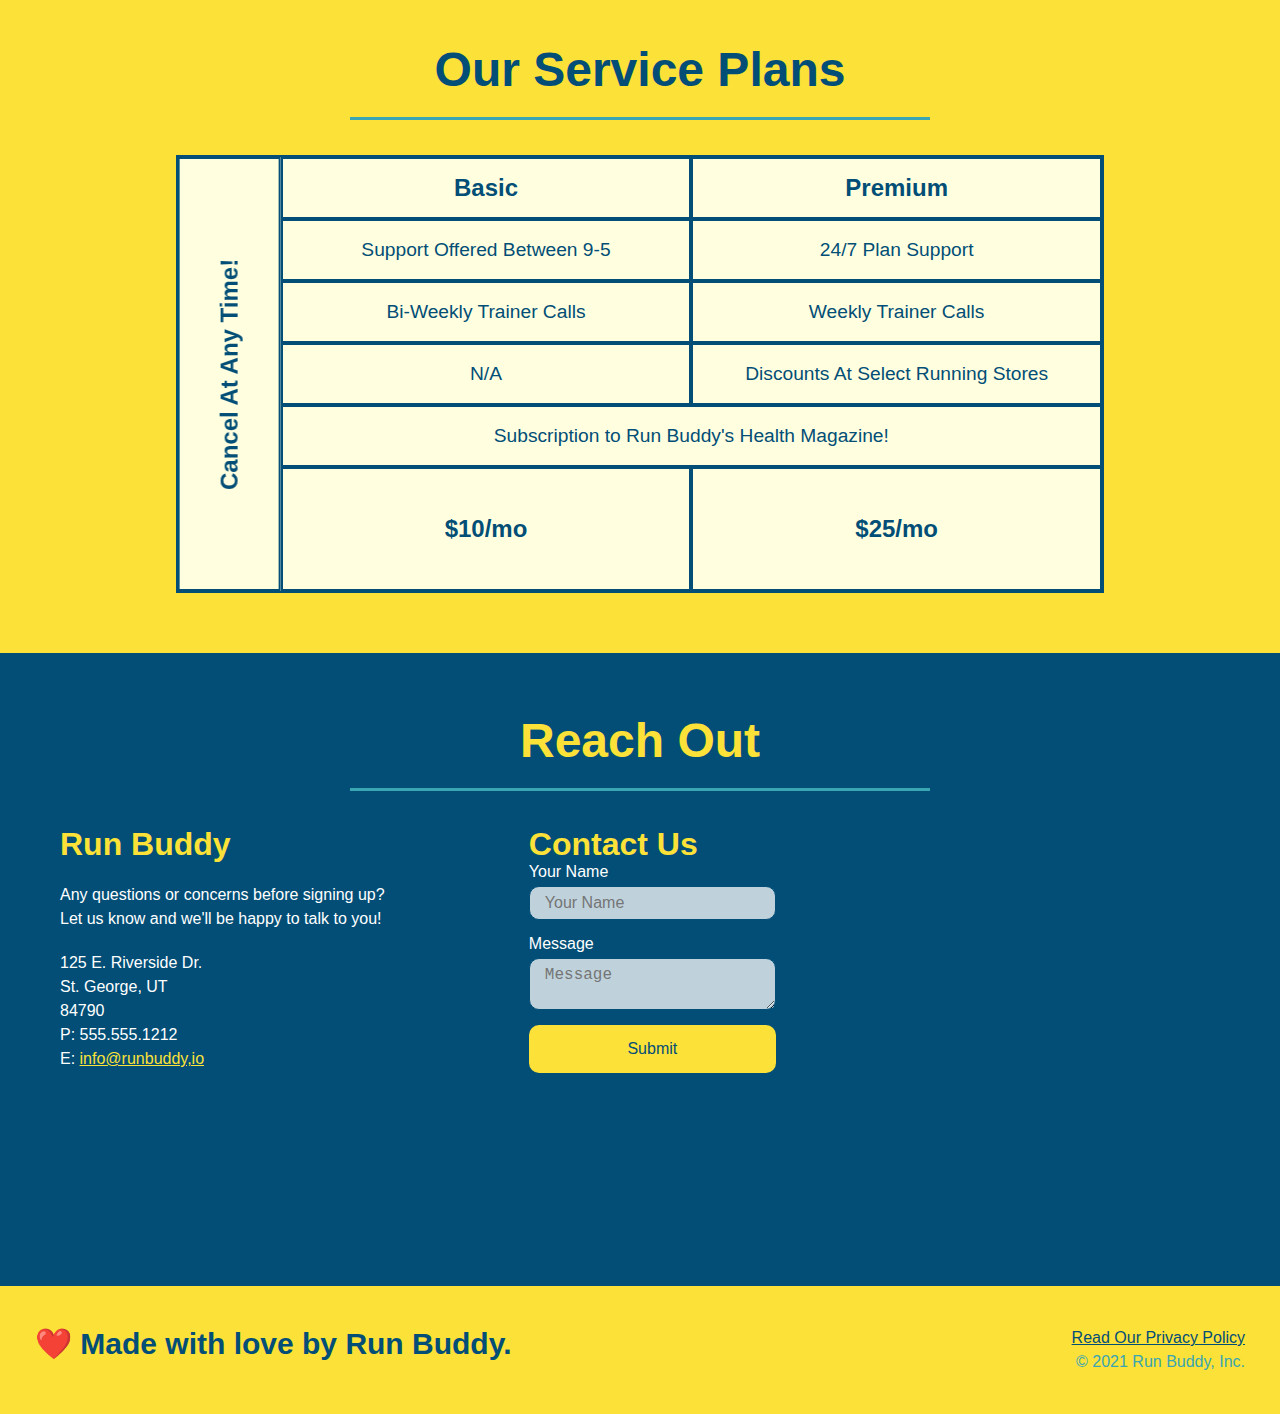
==== commit e2e2bf1a: "focus hover" ====
--- a/index.html
+++ b/index.html
@@ -132,7 +132,7 @@
         </div>
       </div>
       <div class="step">
-        <h3>Step4.</h3>
+        <h3>Step 4.</h3>
         <div class="step-info">
           <div class="step-img">
             <img src="assets/images/step-4.svg" alt="" />
--- a/assets/css/style.css
+++ b/assets/css/style.css
@@ -10,11 +10,19 @@
 } 
 
 header {
+  background-image: url("../images/hero-bg.jpg");
+  background-size: cover;
+  background-position: 80%;
+  background-attachment: fixed;
+  display: flex;
   padding: 20px 35px;
   background-color: #39a6b2;
   display: flex;
   justify-content: space-between;
   flex-wrap: wrap;
+  position: -webkit-sticky;
+  position: sticky;
+  top: 0;
 }
 
 header h1 {
@@ -22,6 +30,7 @@
   font-size: 36px;
   color: #fce138;
   margin: 0;
+  text-shadow: 0 0 10px rgba(0, 0, 0, 0.5);
 }
 
 header a {
@@ -45,6 +54,14 @@
   padding: 10px 15px;
   font-weight: lighter;
   font-size: 1.55vw;
+  text-shadow: 0 0 10px rgba(0, 0, 0, 0.5);
+}
+
+header nav ul li a:hover {
+  background: #fce138;
+  color: #024e76;
+  border-radius: 15px;
+  text-shadow: none;
 }
 
 footer {
@@ -78,7 +95,8 @@
 .hero {
   background-image: url("../images/hero-bg.jpg");
   background-size: cover;
-  background-position: center;
+  background-position: 80%;
+  background-attachment: fixed;
   display: flex;
   justify-content: center;
   flex-wrap: wrap;
@@ -98,10 +116,11 @@
   font-style: italic;
   font-size: 55px;
   color: #fce138;
+  text-shadow: 0 0 10px rgba(0, 0, 0, 0.5);
 }
 
 .hero-form {
-  background-color: #fce138;
+  background-color: rgba(252, 225, 56, 0.8);
   padding: 20px;
   color: #024e76;
   border-style: solid;
@@ -109,6 +128,8 @@
   border-color: #024e76;
   width: 40%;
   margin: 3.5%;
+  box-shadow: 0 0 10px rgba(0, 0, 0, 0.5);
+  border-radius: 15px;
 }
 
 .hero-form h3 {
@@ -128,6 +149,13 @@
   color: #024e76;
   width: 100%;
   margin-bottom: 15px;
+  border-radius: 10px;
+  background-color: rgba(255,255,255, 0.75);
+}
+
+.form-input:focus {
+  background-color: rgba(255,255,255, 1);
+  outline: none;
 }
 
 .hero-form label {
@@ -140,6 +168,11 @@
   border: none;
   padding: 10px 20px;
   font-size: 16px;
+  border-radius: 10px;
+}
+
+.hero-form button:hover {
+  background-color: #39a6b2;  
 }
 
 .steps {
@@ -150,12 +183,16 @@
   margin: 50px auto;
   padding-bottom: 50px;
   width: 80%;
-  border-bottom: 1px solid #39a6b2;
   display: flex;
   flex-wrap: wrap;
   align-items: center;
   justify-content: space-between;
 }
+
+.step:not(:last-child) {
+  border-bottom: 1px solid #39a6b2;
+}
+
 .section-title {
   font-size: 48px;
   color: #024e76;
@@ -305,6 +342,13 @@
   width: 100%;
   margin-bottom: 15px;
   margin-top: 5px;
+  border-radius: 10px;
+  background-color: rgba(255,255,255, 0.75);
+}
+
+.contact-form input:focus, .contact-form textarea:focus {
+  background-color: rgba(255,255,255, 1);
+  outline: none;
 }
 
 .contact-form button {
@@ -315,6 +359,12 @@
   text-align: center;
   padding: 15px 0;
   font-size: 16px;
+  border-radius: 10px;
+}
+
+.contact-form button:hover {
+  color: #fce138;
+  background: #39a6b2;
 }
 
 .flex-row {
@@ -384,6 +434,7 @@
   header {
     padding-bottom: 0;
     justify-content: center;
+    position: relative;
   }
 
   header h1 {
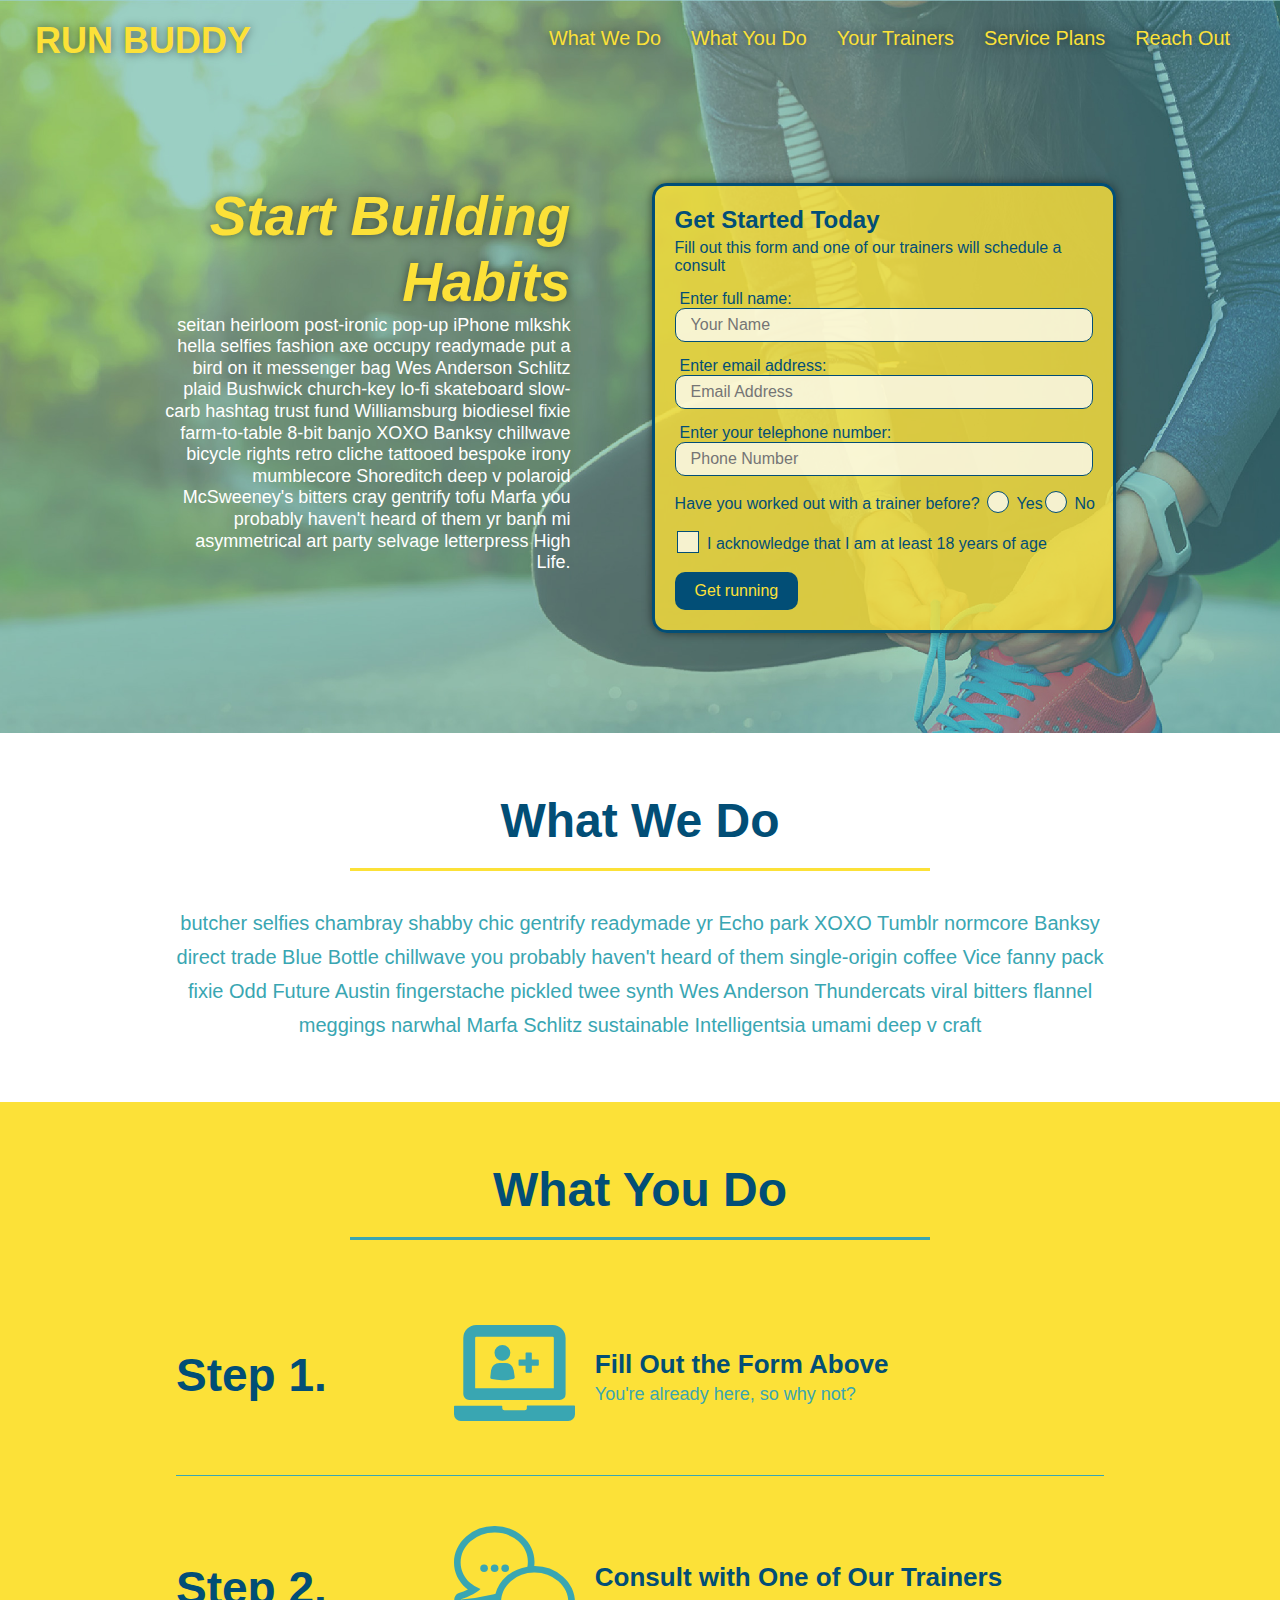
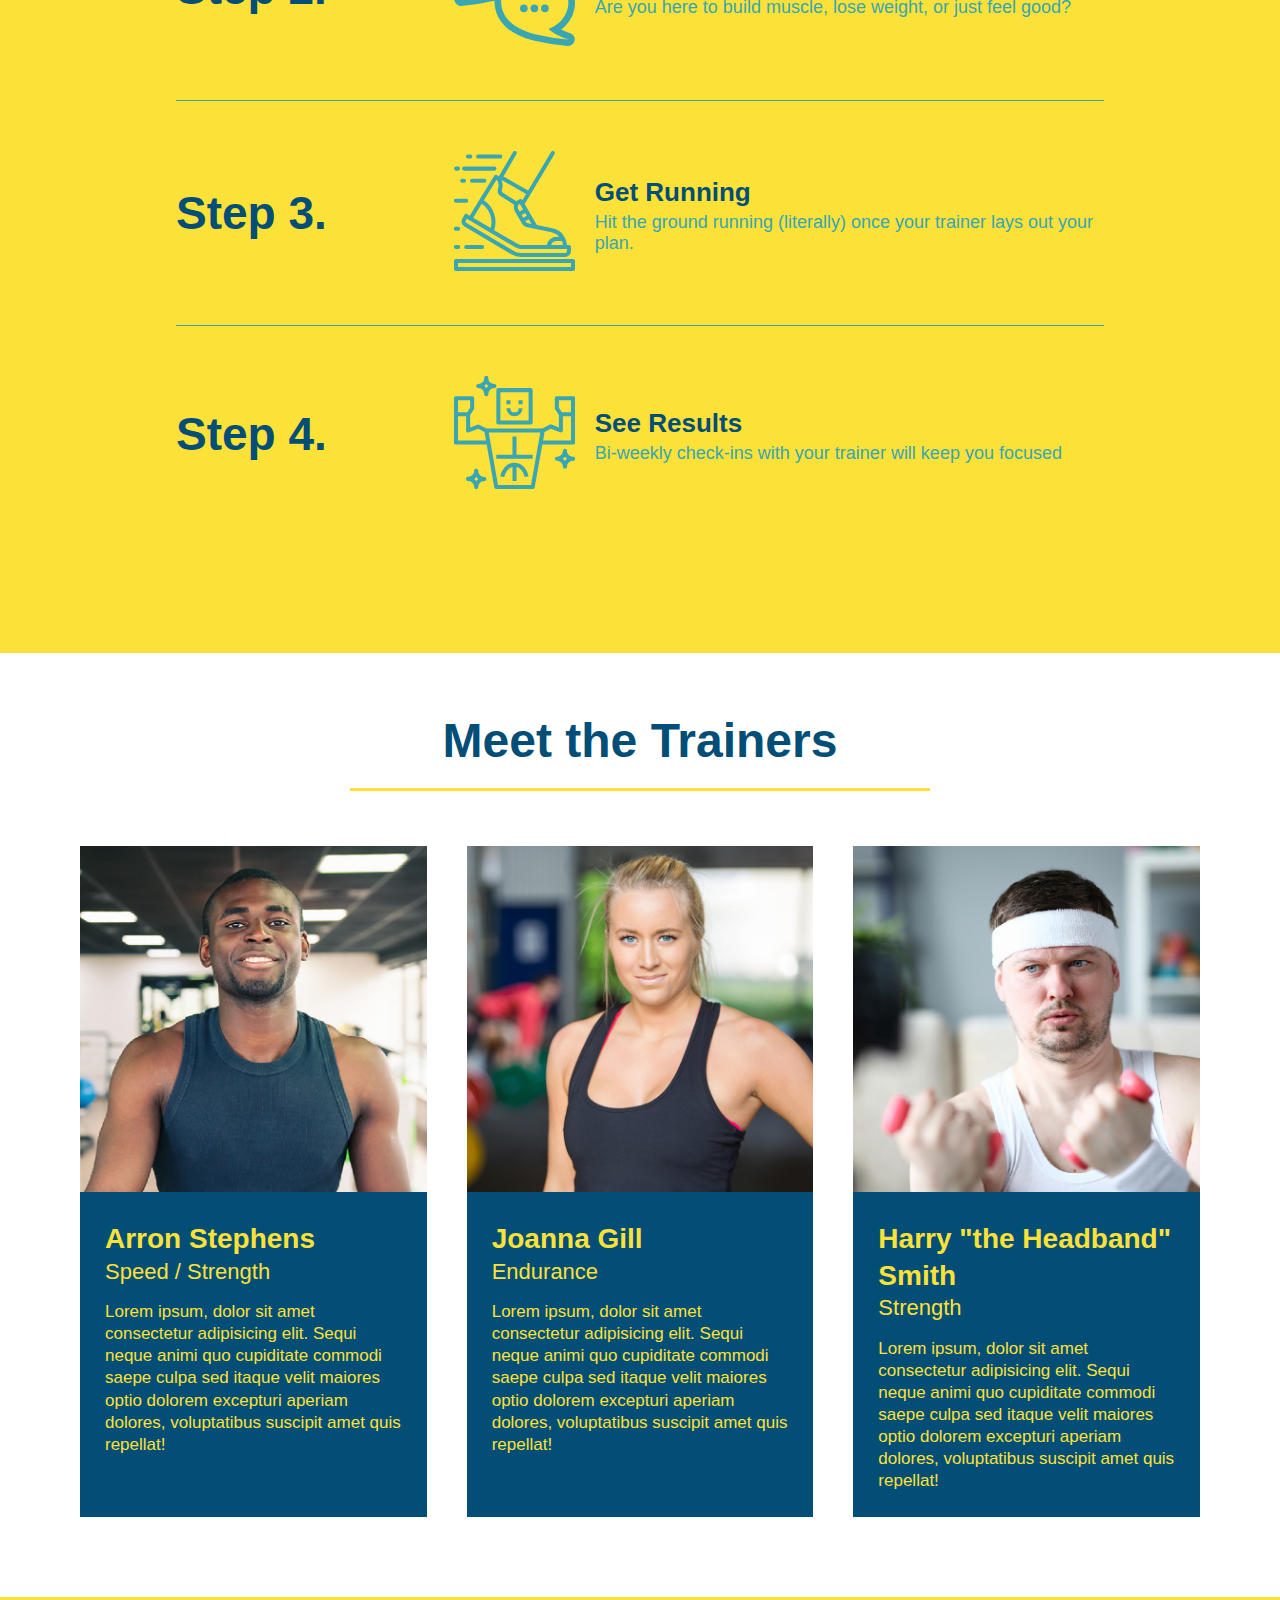
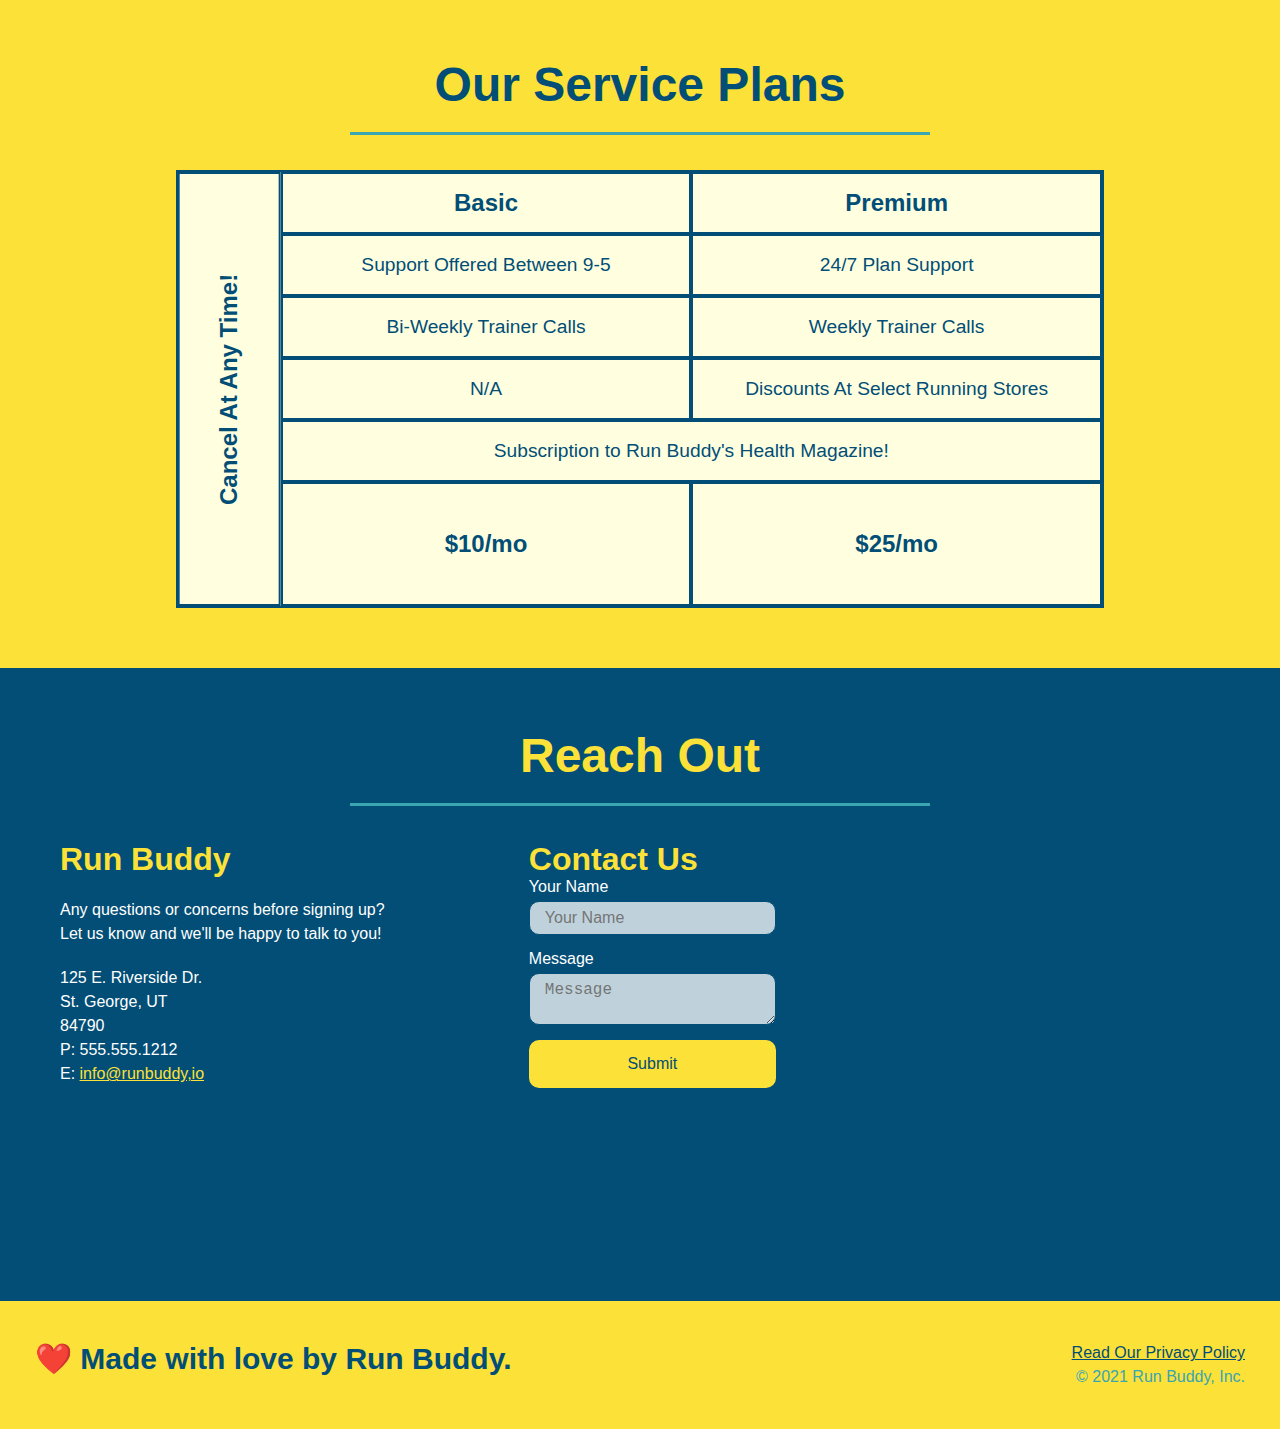
==== commit 7c581f51: "final css touches" ====
--- a/index.html
+++ b/index.html
@@ -58,16 +58,20 @@
           <input type="tel" placeholder="Phone Number" name="phone" id="phone" class="form-input"/>
           <p>
             Have you worked out with a trainer before?
-            <input type="radio" name="trainer-confirm" id="trainer-yes" />
-            <label for="trainer-yes">Yes</label>
-
-            <input type="radio" name="trainer-confirm" id="trainer-no" />
-            <label for="trainer-no">No</label>
+            <span class="radio-wrapper">
+              <input type="radio" name="trainer-confirm" id="trainer-yes" />
+              <label for="trainer-yes">Yes</label>
+            </span>
+            <span class="radio-wrapper">
+              <input type="radio" name="trainer-confirm" id="trainer-no" />
+              <label for="trainer-no">No</label>
+            </span>
           </p>
           <p>
-            I acknowledge that I am at least 18 years of age
-            <input type="checkbox" name="age-confirm" id="checkbox" />
-            <label for="checkbox"></label>
+            <span class="checkbox-wrapper">
+              <input type="checkbox" name="age-confirm" id="checkbox" />
+              <label for="checkbox">I acknowledge that I am at least 18 years of age</label>
+            </span>
           </p>
           <button type="submit">
             Get running
--- a/assets/css/style.css
+++ b/assets/css/style.css
@@ -1,3 +1,9 @@
+:root {
+  --primary-color: #fce138;
+  --secondary-color: #024e76;
+  --tertiary-color: #39a6b2;
+}
+
 * {
   margin: 0;
   padding: 0;
@@ -6,7 +12,7 @@
 
 body {
   font-family: Helvetica, Arial, sans-serif;
-  color: #39a6b2;
+  color: var(--tertiary-color);
 } 
 
 header {
@@ -16,25 +22,26 @@
   background-attachment: fixed;
   display: flex;
   padding: 20px 35px;
-  background-color: #39a6b2;
+  background-color: var(--tertiary-color);
   display: flex;
   justify-content: space-between;
   flex-wrap: wrap;
   position: -webkit-sticky;
   position: sticky;
   top: 0;
+  z-index: 9999;
 }
 
 header h1 {
   font-weight: bold;
   font-size: 36px;
-  color: #fce138;
+  color: var(--primary-color);
   margin: 0;
   text-shadow: 0 0 10px rgba(0, 0, 0, 0.5);
 }
 
 header a {
-  color: #fce138;
+  color: var(--primary-color);
   text-decoration: none;
 }
 
@@ -58,14 +65,72 @@
 }
 
 header nav ul li a:hover {
-  background: #fce138;
-  color: #024e76;
+  background: var(--primary-color);
+  color: var(--secondary-color);
   border-radius: 15px;
   text-shadow: none;
 }
 
+.checkbox-wrapper input, .radio-wrapper input {
+  opacity: 0;
+}
+
+.checkbox-wrapper label, .radio-wrapper label {
+    position: relative;
+    left: 10px;
+    margin: 10px;
+    line-height: 1.6;
+}
+
+.checkbox-wrapper label::before, .radio-wrapper label::before {
+    content: "";
+    height: 20px;
+    width: 20px;
+    background: rgba(255, 255, 255, 0.75);  
+    border: 1px solid var(--secondary-color);  
+    position: absolute;
+    top: -4px;
+    left: -30px;
+}
+
+.radio-wrapper label::before {
+  border-radius: 50%;
+}
+
+.radio-wrapper label::after {
+  content: "";
+  width: 20px;
+  height: 20px;
+  border-radius: 50%;
+  background: var(--secondary-color);
+  background-image: radial-gradient(circle, var(--tertiary-color), var(--secondary-color));
+  position: absolute;
+  left: -29px;
+  top: -3px;
+}
+
+.checkbox-wrapper label::after {
+  content: "";
+  height: 6px;
+  width: 14px;
+  border-left: 2px solid var(--secondary-color);
+  border-bottom: 2px solid var(--secondary-color);
+  position: absolute;
+  left: -26px;
+  top: 1px;
+  transform: rotate(-58deg);
+}
+
+.checkbox-wrapper input + label::after, .radio-wrapper input + label::after {
+  content: none;
+}
+
+.checkbox-wrapper input:checked + label::after, .radio-wrapper input:checked + label::after {
+  content: "";
+}
+
 footer {
-  background: #fce138;
+  background: var(--primary-color);
   width: 100%;
   padding: 40px 35px;
   display: flex;
@@ -74,7 +139,7 @@
 }
 
 footer h2 {
-  color: #024e76;
+  color: var(--secondary-color);
   font-size: 30px;
   margin: 0;
 }
@@ -85,7 +150,7 @@
 }
 
 footer a {
-  color: #024e76;
+  color: var(--secondary-color);
 }
 
 section {
@@ -115,17 +180,17 @@
 .hero-cta h2 {
   font-style: italic;
   font-size: 55px;
-  color: #fce138;
+  color: var(--primary-color);
   text-shadow: 0 0 10px rgba(0, 0, 0, 0.5);
 }
 
 .hero-form {
   background-color: rgba(252, 225, 56, 0.8);
   padding: 20px;
-  color: #024e76;
+  color: var(--secondary-color);
   border-style: solid;
   border-width: 3px;
-  border-color: #024e76;
+  border-color: var(--secondary-color);
   width: 40%;
   margin: 3.5%;
   box-shadow: 0 0 10px rgba(0, 0, 0, 0.5);
@@ -142,11 +207,11 @@
 }
 
 .form-input {
-  border: 1px solid #024e76;
+  border: 1px solid var(--secondary-color);
   display: block;
   padding: 7px 15px;
   font-size: 16px;
-  color: #024e76;
+  color: var(--secondary-color);
   width: 100%;
   margin-bottom: 15px;
   border-radius: 10px;
@@ -163,8 +228,8 @@
 }
 
 .hero-form button {
-  color: #fce138;
-  background-color: #024e76;
+  color: var(--primary-color);
+  background-color: var(--secondary-color);
   border: none;
   padding: 10px 20px;
   font-size: 16px;
@@ -172,11 +237,11 @@
 }
 
 .hero-form button:hover {
-  background-color: #39a6b2;  
+  background-color: var(--tertiary-color);  
 }
 
 .steps {
-  background: #fce138;
+  background: var(--primary-color);
 }
 
 .step {
@@ -190,12 +255,12 @@
 }
 
 .step:not(:last-child) {
-  border-bottom: 1px solid #39a6b2;
+  border-bottom: 1px solid var(--tertiary-color);
 }
 
 .section-title {
   font-size: 48px;
-  color: #024e76;
+  color: var(--secondary-color);
   border-bottom: 3px solid;
   padding-bottom: 20px;
   text-align: center;
@@ -204,16 +269,16 @@
 }
 
 .primary-border {
-  border-color: #fce138;
+  border-color: var(--primary-color);
 }
 
 .secondary-border {
-  border-color: #39a6b2;
+  border-color: var(--tertiary-color);
 }
 
 .intro p {
   line-height: 1.7;
-  color: #39a6b2;
+  color: var(--tertiary-color);
   width: 80%;
   margin: 0 auto;
   font-size: 20px;
@@ -221,7 +286,7 @@
 }
 
 .step h3 {
-  color: #024e76;
+  color: var(--secondary-color);
   font-size: 46px;
   flex: 1 30%;
 }
@@ -247,20 +312,20 @@
 }
 
 .step-text p {
-  color: #39a6b2;
+  color: var(--tertiary-color);
   font-size: 18px;
 }
 
 .step-text h4 {
   font-size: 26px;
   line-height: 1.5;
-  color: #024e76;
+  color: var(--secondary-color);
 }
 
 .trainer {
   margin: 20px;
-  background: #024e76;
-  color: #fce138;
+  background: var(--secondary-color);
+  color: var(--primary-color);
   flex: 1;
 }
 
@@ -296,11 +361,11 @@
 }
 
 .contact {
-  background: #024e76;  
+  background: var(--secondary-color);  
 }
 
 .contact h2 {
-  color: #fce138;
+  color: var(--primary-color);
 }
 
 .contact-info {
@@ -318,7 +383,7 @@
 }
 
 .contact-info h3 {
-  color: #fce138;
+  color: var(--primary-color);
   font-size: 32px;
 }
 
@@ -330,15 +395,15 @@
 }
 
 .contact-info a {
-  color: #fce138;
+  color: var(--primary-color);
 }
 
 .contact-form input, .contact-form textarea {
-  border: 1px solid #024e76;
+  border: 1px solid var(--secondary-color);
   display: block;
   padding: 7px 15px;
   font-size: 16px;
-  color: #024e76;
+  color: var(--secondary-color);
   width: 100%;
   margin-bottom: 15px;
   margin-top: 5px;
@@ -354,8 +419,8 @@
 .contact-form button {
   width: 100%;
   border: none;
-  background: #fce138;
-  color: #024e76;
+  background: var(--primary-color);
+  color: var(--secondary-color);
   text-align: center;
   padding: 15px 0;
   font-size: 16px;
@@ -363,8 +428,8 @@
 }
 
 .contact-form button:hover {
-  color: #fce138;
-  background: #39a6b2;
+  color: var(--primary-color);
+  background: var(--tertiary-color);
 }
 
 .flex-row {
@@ -380,7 +445,7 @@
 }
 
 .services {
-  background: #fce138;
+  background: var(--primary-color);
 }
 
 .service-grid-wrapper {
@@ -395,14 +460,14 @@
   grid-template-rows: repeat(5, 1fr) 2fr;
   background: lightyellow;
   width: 80%;
-  border: 2px solid #024e76;
-  color: #024e76;
+  border: 2px solid var(--secondary-color);
+  color: var(--secondary-color);
   font-size: 1.2rem;
 }
 
 .service-grid-item {
   padding: 15px 0;
-  border: 2px solid #024e76;
+  border: 2px solid var(--secondary-color);
   display: flex;
   align-items: center;
   justify-content: center;
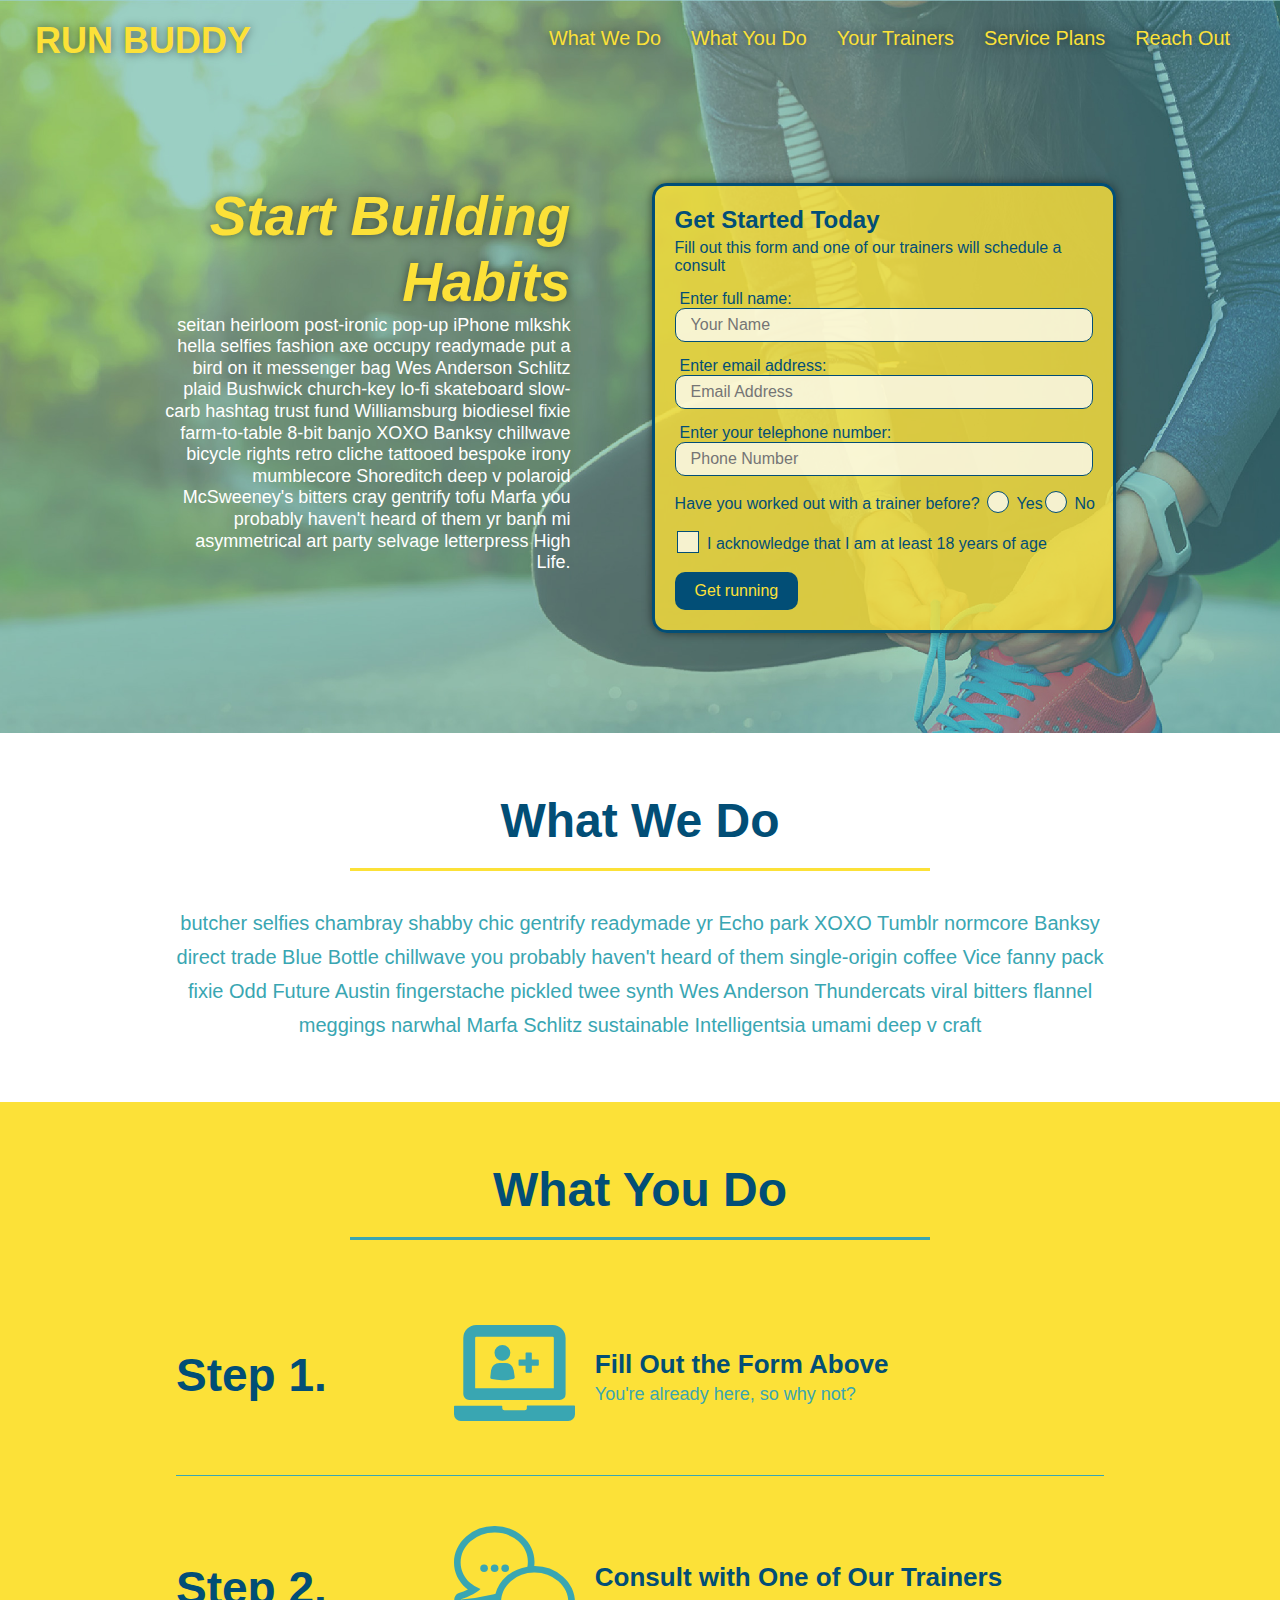
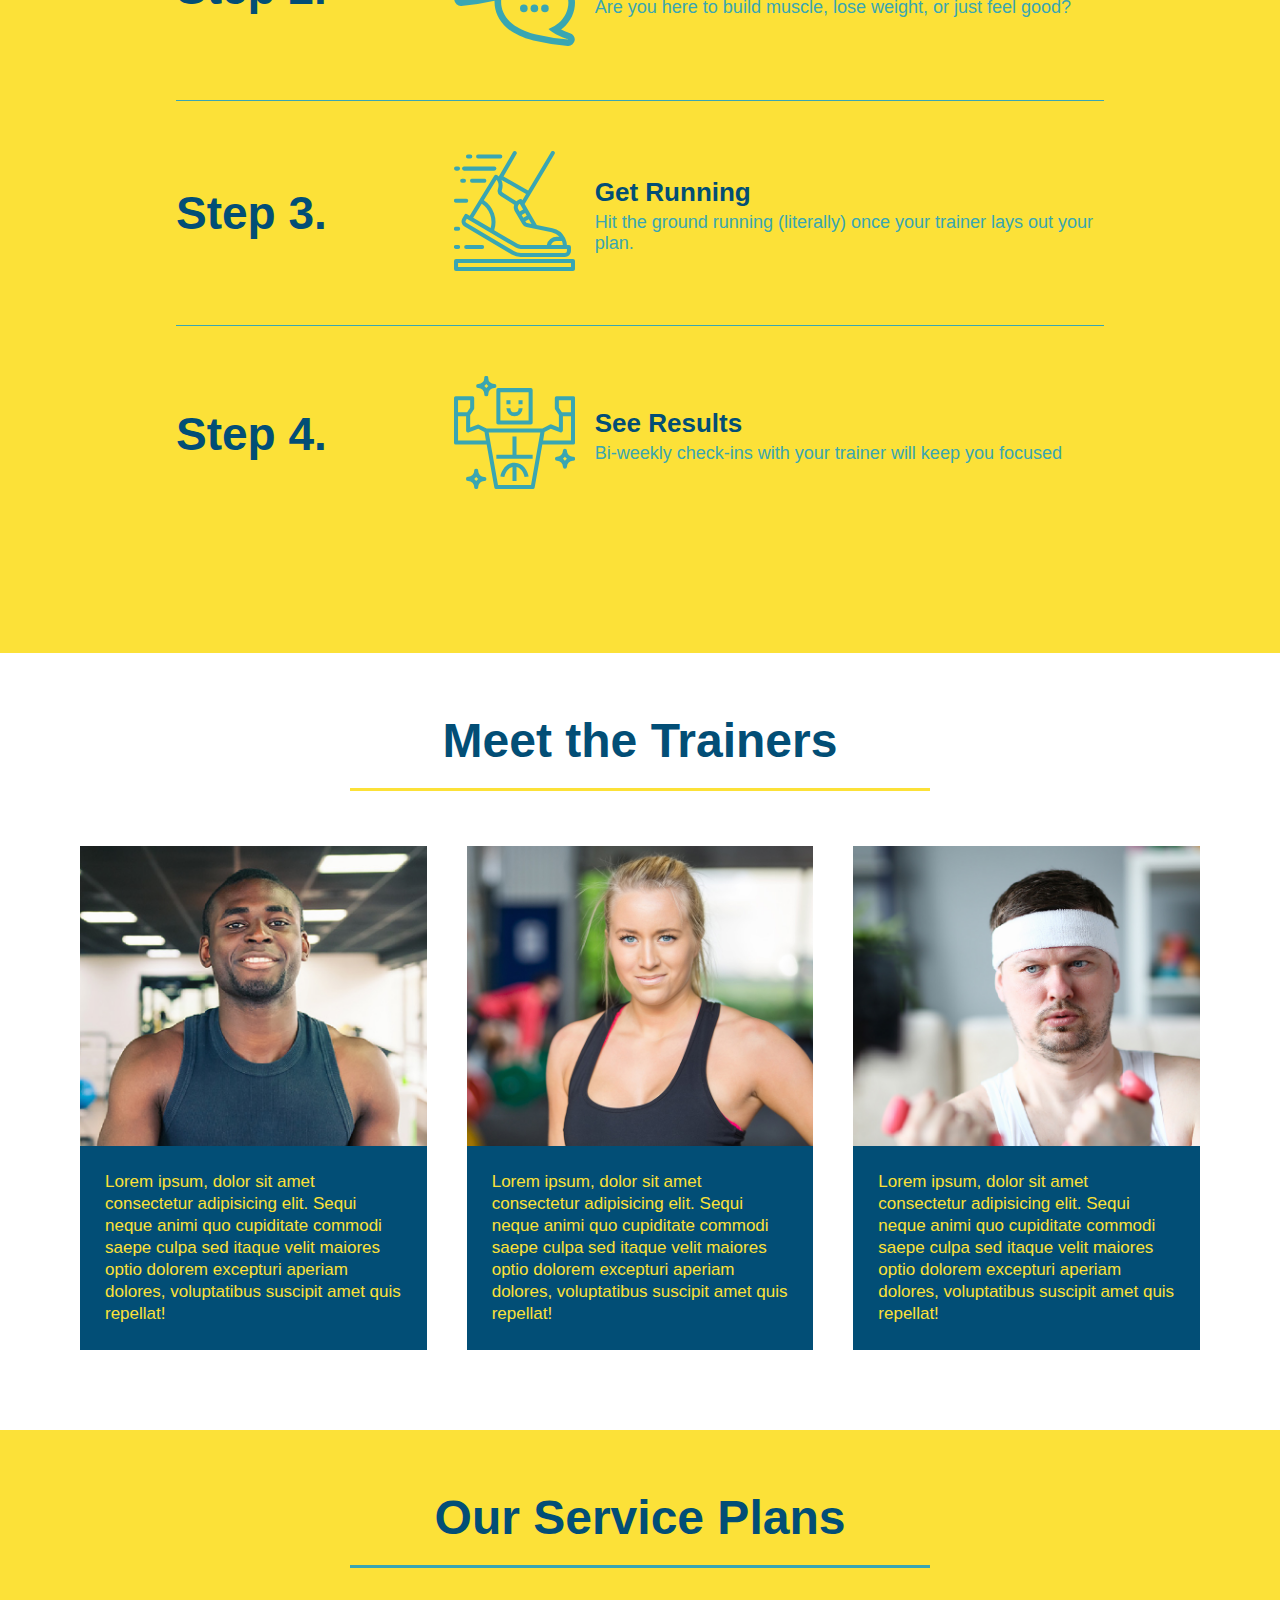
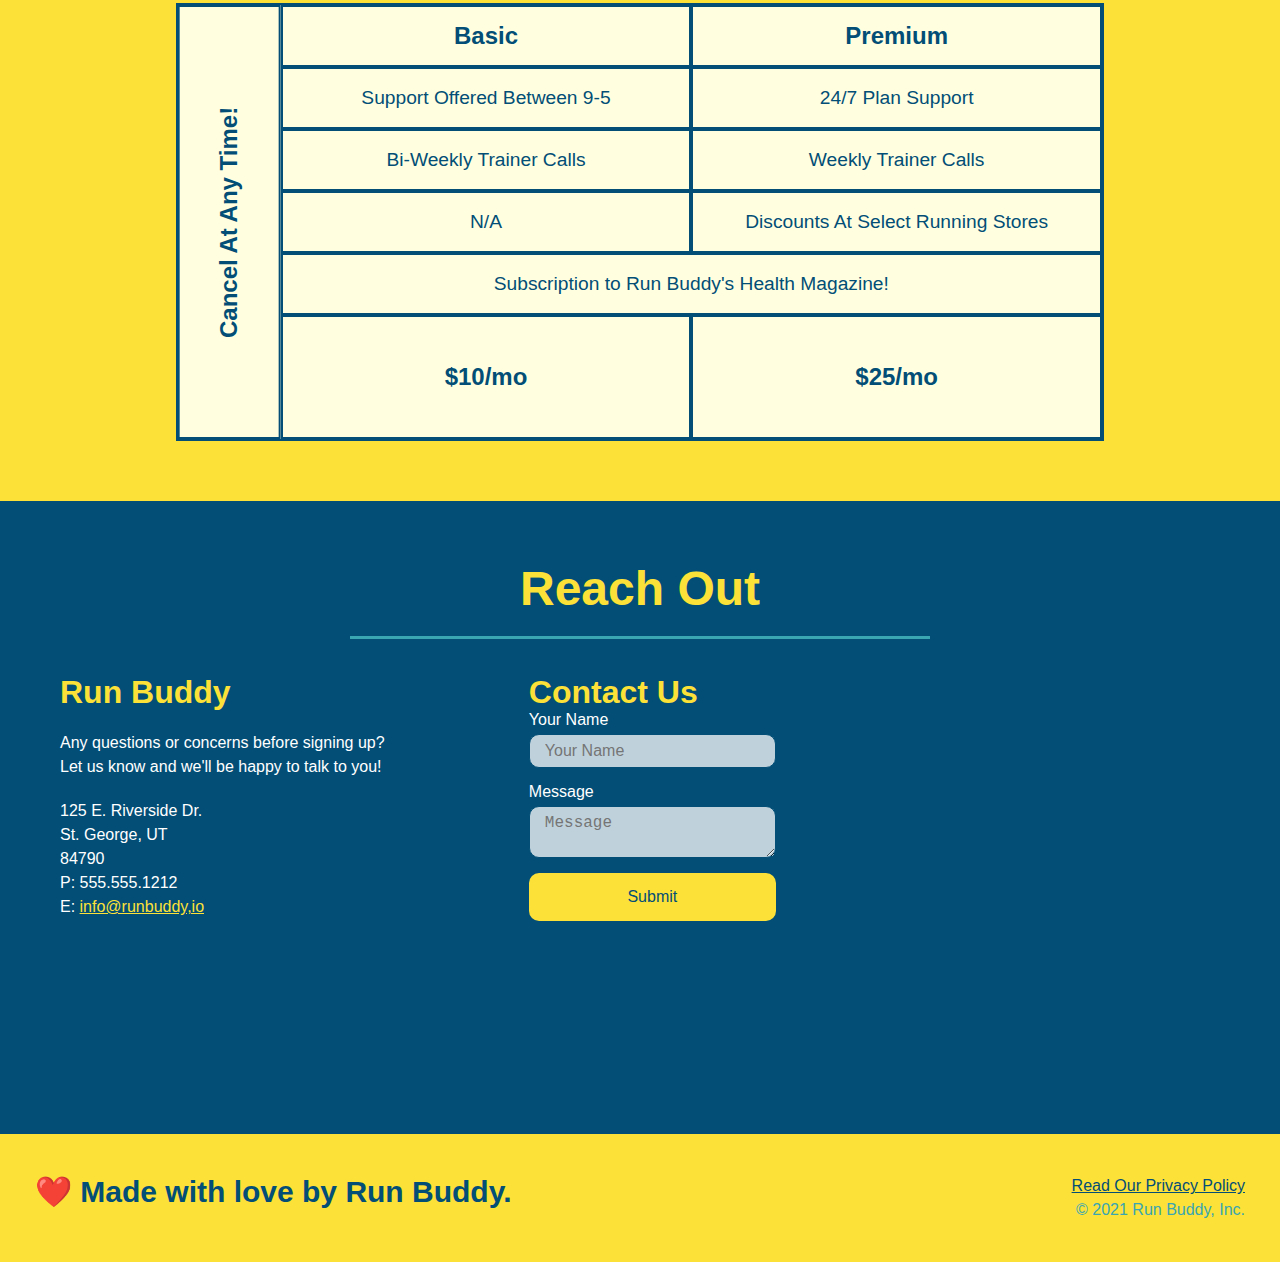
==== commit 7c46cd6a: "img gradient" ====
--- a/index.html
+++ b/index.html
@@ -157,10 +157,13 @@
       <div class="trainers">
         <!-- first trainer bio -->
         <article class="trainer">
-          <img src="assets/images/trainer-1.jpg" alt="Arron Stephens in his workout clothes, ready to pump iron" />
+          <div class="trainer-img trainer-1">
+            <div>
+              <h3>Arron Stephens</h3>
+              <h4>Speed / Strength</h4>
+            </div>
+          </div>  
           <div class="trainer-bio">
-            <h3 class="trainer-name">Arron Stephens</h3>
-            <h4 class="trainer-role">Speed / Strength</h4>
             <p>
               Lorem ipsum, dolor sit amet consectetur adipisicing elit. Sequi neque animi quo cupiditate commodi saepe culpa sed
               itaque velit maiores optio dolorem excepturi aperiam dolores, voluptatibus suscipit amet quis repellat!
@@ -169,10 +172,13 @@
         </article>
         <!-- second trainer bio -->
         <article class="trainer">
-          <img src="./assets/images/trainer-2.jpg" alt="Joanna Gill cooling off after a workout" />
+          <div class="trainer-img trainer-2">
+            <div>
+              <h3>Joanna Gill</h3>
+              <h4>Endurance</h4>
+            </div>
+          </div>  
           <div class="trainer-bio">
-            <h3 class="trainer-name">Joanna Gill</h3>
-            <h4 class="trainer-role">Endurance</h4>
             <p>
               Lorem ipsum, dolor sit amet consectetur adipisicing elit. Sequi neque animi quo cupiditate commodi saepe culpa sed
               itaque velit maiores optio dolorem excepturi aperiam dolores, voluptatibus suscipit amet quis repellat!
@@ -182,11 +188,13 @@
         
         <!-- third trainer bio -->
         <article class="trainer">
-          <img src="./assets/images/trainer-3.jpg"
-            alt="Harry Smith wearing a headband and lifting comically small pink weights" />
+          <div class="trainer-img trainer-3">
+            <div>
+              <h3>Harry "The Headband" Smith</h3>
+              <h4>Strength</h4>
+            </div>
+          </div>    
           <div class="trainer-bio">
-            <h3 class="trainer-name">Harry "the Headband" Smith</h3>
-            <h4 class="trainer-role">Strength</h4>
             <p>
               Lorem ipsum, dolor sit amet consectetur adipisicing elit. Sequi neque animi quo cupiditate commodi saepe culpa sed
               itaque velit maiores optio dolorem excepturi aperiam dolores, voluptatibus suscipit amet quis repellat!
--- a/assets/css/style.css
+++ b/assets/css/style.css
@@ -322,15 +322,19 @@
   color: var(--secondary-color);
 }
 
+.trainers {
+  width: 100%;
+  margin: 0 auto;
+  display: flex;
+  flex-wrap: wrap;
+  justify-content: space-around;
+}
+
 .trainer {
   margin: 20px;
   background: var(--secondary-color);
   color: var(--primary-color);
   flex: 1;
-}
-
-.trainer img {
-  width: 100%;
 }
 
 .trainer-bio {
@@ -358,6 +362,65 @@
 
 .trainer-bio p {
   font-size: 17px;
+}
+
+.trainer-img {
+  width: 100%;
+  min-height: 300px;
+  display: flex;
+  padding: 15px;
+  align-items: flex-end;
+  position: relative;
+  overflow: hidden;
+}
+
+.trainer-img::after {
+  content: "";
+  height: 100%;
+  width: 100%;
+  background: linear-gradient(rgba(252, 225, 56, 0.3), var(--secondary-color));
+  position: absolute;
+  top: 0;
+  left: 0;
+  opacity: 0;
+  transition: 0.5s;
+}
+
+.trainer:hover .trainer-img::after {
+  opacity: 1;
+}
+
+.trainer-img h3 {
+  position: relative;
+  z-index: 1;
+  top: 200px;
+  transition: 0.6s;
+}
+
+.trainer-img h4 {
+  position: relative;
+  z-index: 1;
+  top: 200px;
+  transition: 0.6s;
+}
+
+.trainer:hover .trainer-img h3, .trainer:hover .trainer-img h4 {
+  top: 0px;
+}
+
+.trainer-1 {
+  background-image: url("../images/trainer-1.jpg");
+  background-size: cover;
+}
+
+.trainer-2 {
+  background-image: url("../images/trainer-2.jpg");
+  background-size: cover;
+}
+
+.trainer-3 {
+  background-image: url("../images/trainer-3.jpg");
+  background-size: cover;
 }
 
 .contact {
@@ -434,14 +497,6 @@
 
 .flex-row {
   display: flex;
-}
-
-.trainers {
-  width: 100%;
-  margin: 0 auto;
-  display: flex;
-  flex-wrap: wrap;
-  justify-content: space-around;
 }
 
 .services {
@@ -494,6 +549,7 @@
   font-weight: bold;
 }
 
+
 /* media query for smaller desktop screens and smaller */
 @media screen and (max-width: 980px) {
   header {
